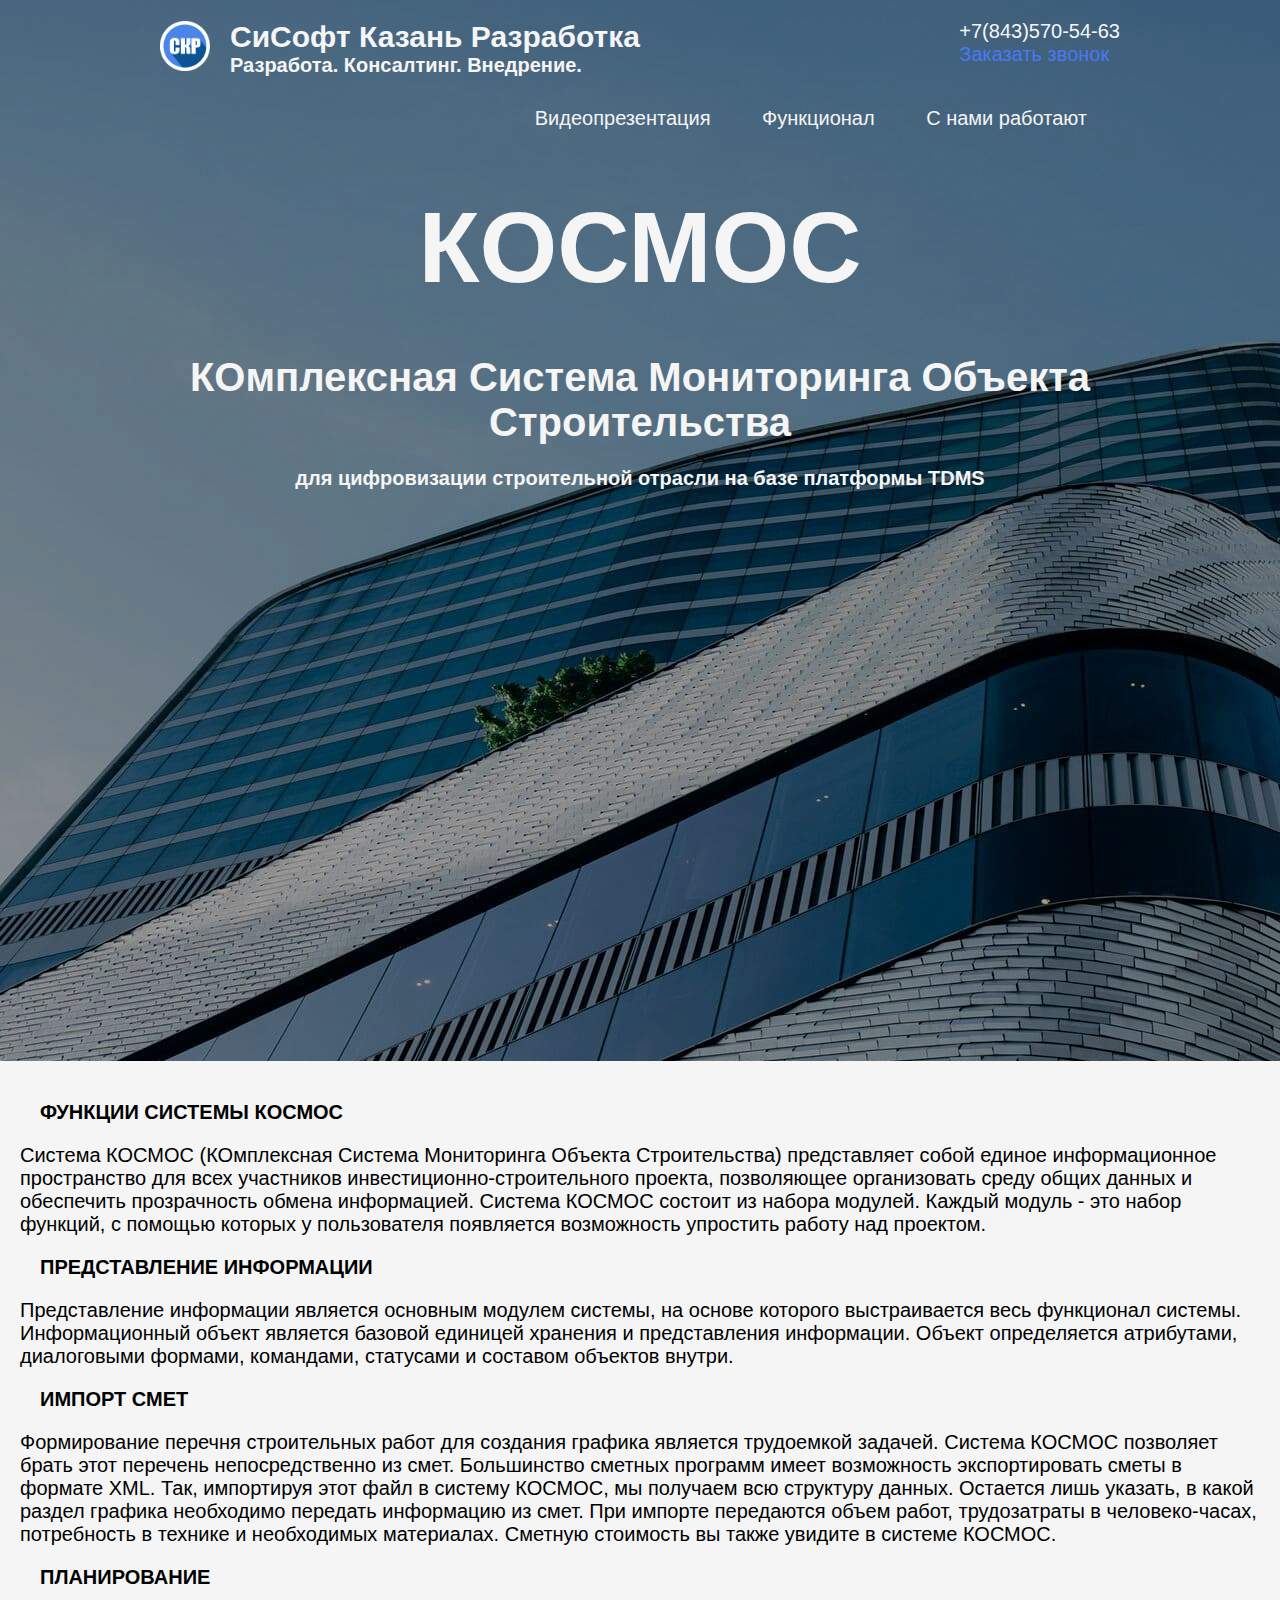
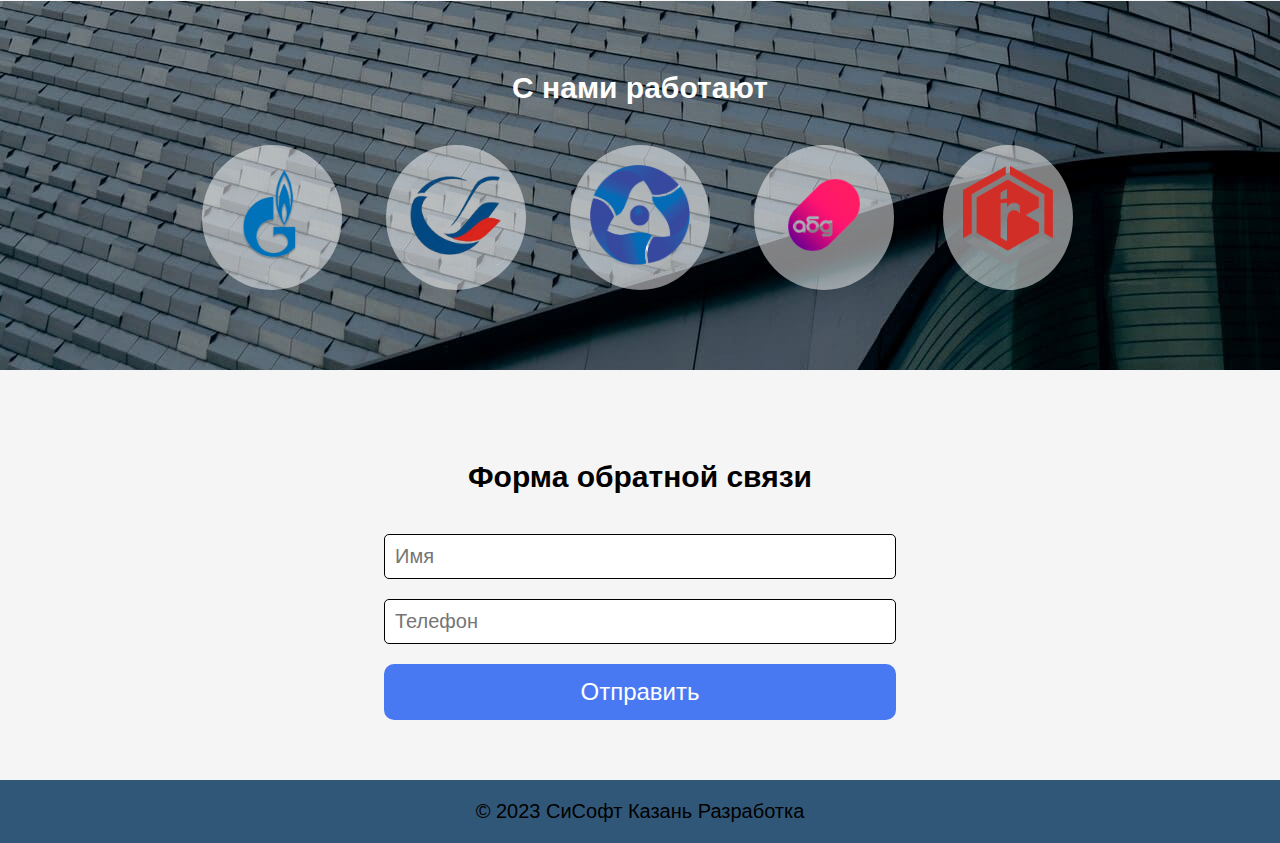
==== kosmos.html @ 2f91ba8f "added new pages" ====
<!DOCTYPE html>
<html lang="en">

<head>
    <meta charset="UTF-8">
    <meta http-equiv="X-UA-Compatible" content="IE=edge">
    <meta name="viewport" content="width=device-width, initial-scale=1.0">
    <meta name="author" content="Sam Razumnyi">
    <title>СиСофт Казань Разработка</title>
    <meta name="description"
        content="Разработа и внедрение систем для строительства и проектирования. Консалтинг в области BIM-технологий">
    <link rel="icon" type="image/x-icon" href="./images/logo.png">

    <link rel="stylesheet" type="text/css" media="screen" href="./styles/style.css" />
    <link rel="stylesheet" type="text/css" media="screen and (max-device-width:680px)" href="./styles/mobile.min.css" />
    <link rel="stylesheet" href="styles/itc-slider.min.css">
</head>

<body>
    <div class="arrow" hidden="true" id="arrow" name="image-wrapper" onclick="scrollUp()">
        <img src="../images/arrow.png" style="display: inline;" width="50px" height="50px">
        <img src="../images/arrow-fill.png" style="display: none;" width="50px" height="50px">
    </div>

    <div id="toast" class="toast hidden">
        <span id="toast-message"></span>
    </div>

    <div id="mobileMenu" class="mobile-menu"></div>
    <div class="header" id="header">
        <div class="container">
            <div class="logo-wrapper">
                <a href="index.html">
                    <img class="logo" src="../images/logo.png" width="50" height="50" alt="logo">
                </a>
                <div class="logo-tagline">
                    <h2>СиСофт Казань Разработка</h3>
                        <h4>Разработа. Консалтинг. Внедрение.</h4>
                </div>
                <button class="header-open-menu-button" onclick="openMenu()">
                    <img src="./images/sidebar.png" alt="sidebar" width="40px" height="40px">
                </button>
            </div>

            <div id="headerContacts" class="header-contacts header-contacts-display">
                <div class="header-link"><a href="tel:88435705463" class="header_phone">+7(843)570-54-63</a></div>
                <div><a href="#form" class="header-link" style="color:#4979f2">Заказать звонок</a></div>
            </div>

            <div id="headerLinks" class="header-links header-links-display">
                <ul class="header-list">
                    <li><a href="#firstview" class="header-link mobile-button">Видеопрезентация</a></li>
                    <li><a href="#advantage" class="header-link mobile-button">Функционал</a></li>
                    <li><a href="#clients" class="header-link mobile-button">С нами работают</a></li>
                </ul>
            </div>
        </div>
    </div>

    <div class="firstview" id="firstview">
        <div class="container">
            <div class="slider__item_content">
                <h1>КОСМОС</h1>
                <h3>КОмплексная Система Мониторинга Объекта Строительства</h3>
                <h4>для цифровизации строительной отрасли на базе платформы TDMS</h4>
            </div>
            <div class="container">
                <iframe width="100%" height="500px" src="https://www.youtube.com/embed/ToUi1EjrC80"
                    title="YouTube video player" frameborder="0"
                    allow="accelerometer; autoplay; clipboard-write; encrypted-media; gyroscope; picture-in-picture; web-share"
                    allowfullscreen></iframe>
            </div>
        </div>
    </div>

    <div class="advantage" id="advantage" style="height: auto;">
        <div class="text_container">
            <h4 class="text_caption_style">ФУНКЦИИ СИСТЕМЫ КОСМОС</h4>
            <p class="text_style">
                Система КОСМОС (КОмплексная Система Мониторинга Объекта Строительства) представляет собой единое
                информационное пространство для всех участников инвестиционно-строительного проекта, позволяющее
                организовать среду общих данных и обеспечить прозрачность обмена информацией.
                Система КОСМОС состоит из набора модулей. Каждый модуль - это набор функций, с помощью которых у
                пользователя появляется возможность упростить работу над проектом.
            </p>

            <h4 class="text_caption_style">ПРЕДСТАВЛЕНИЕ ИНФОРМАЦИИ</h4>
            <p class="text_style">
                Представление информации является основным модулем системы, на основе которого выстраивается весь
                функционал системы.
                Информационный объект является базовой единицей хранения и представления информации. Объект
                определяется атрибутами, диалоговыми формами, командами, статусами и составом объектов внутри.
            </p>

            <h4 class="text_caption_style">ИМПОРТ СМЕТ</h4>
            <p class="text_style">
                Формирование перечня строительных работ для создания графика является трудоемкой задачей. Система
                КОСМОС позволяет брать этот перечень непосредственно из смет. Большинство сметных программ имеет
                возможность экспортировать сметы в формате XML. Так, импортируя этот файл в систему КОСМОС, мы
                получаем всю структуру данных. Остается лишь указать, в какой раздел графика необходимо передать
                информацию из смет.
                При импорте передаются объем работ, трудозатраты в человеко-часах, потребность в технике и
                необходимых материалах. Сметную стоимость вы также увидите в системе КОСМОС.
            </p>

            <h4 class="text_caption_style">ПЛАНИРОВАНИЕ</h4>
            <p class="text_style">
                Для строительных работ в системе КОСМОС с помощью встроенного модуля задаются планируемые сроки. В
                нем также можно поменять даты на диаграмме Ганта или с помощью календаря и назначить зависимости
                между работами. При этом все данные сохраняются в базе КОСМОС.
            </p>

            <h4 class="text_caption_style">ЗАМЕЧАНИЯ</h4>
            <p class="text_style">
                Объект представляет собой единицу выдачи замечания на результаты проектирования. Атрибуты Замечания
                позволяют в полной мере описать всю суть требования. К Замечанию может быть приложен файл для
                визуального отображения выданных замечаний.
                Для отслеживания Замечаний используются специализированные выборки для быстрого поиска и фильтрации
                Замечаний. Выдать Замечание может любой участник проекта. Несколько Замечаний объединяются в Сводку
                замечаний.
            </p>

            <h4 class="text_caption_style">ЗАДАЧИ</h4>
            <p class="text_style">
                С помощью задач осуществляется процесс взаимодействия между участниками разработки
                инвестиционно-строительного проекта. Например, выдача заданий, согласование, задачи для себя. Задачи
                можно связывать друг с другом в рамках одного или разных проектов.
                Исполнители получают соответствующие уведомления о новых задачах. Выполненные задачи автоматически
                попадают в отчет о проделанной работе.
            </p>

            <h4 class="text_caption_style">КОРРЕСПОНДЕНЦИЯ</h4>
            <p class="text_style">
                Вся корреспонденция хранится в Системе в виде объектов "Входящее письмо" и "Исходящее письмо".
                Отличаются они лишь тем, что файлы входящих писем мы просто помещаем в систему, а исходящих создаем
                самостоятельно. Корреспонденция хранится в специальных выборках на рабочем столе. Номер письма
                система самостоятельно присвоит в момент создания объекта.
            </p>
        </div>
    </div>

    <div id="clients" class="clients">
        <div class="container">

            <h2 class="caption clients_caption">С нами работают</h2>

            <div class="clients-items-wrapper">
                <div class="client_item">
                    <img src="../images/gazprom.png" alt="gazprom" width="100px" height="100px">
                </div>
                <div class="client_item">
                    <img src="../images/transneft.png" alt="transneft" width="100px" height="100px">
                </div>
                <div class="client_item">
                    <img src="../images/rosatom.png" alt="rosatom" width="100px" height="100px">
                </div>
                <div class="client_item">
                    <img src="../images/akbars.png" alt="akbars" width="100px" height="100px">
                </div>
                <div class="client_item">
                    <img src="../images/brio.png" alt="brio" width="90px" height="100px">
                </div>
            </div>

            <div class="slider mobile_slider">
                <div class="slider__wrapper">
                    <div class="slider__items slider__items_client">
                        <div class="slider__item slider__item_client">
                            <div class="client_item_mobile">
                                <img src="../images/gazprom.png" alt="gazprom" width="100px" height="100px">
                            </div>
                        </div>

                        <div class="slider__item slider__item_client">
                            <div class="client_item_mobile">
                                <img src="../images/transneft.png" alt="transneft" width="100px" height="100px">
                            </div>
                        </div>

                        <div class="slider__item slider__item_client">
                            <div class="client_item_mobile">
                                <img src="../images/rosatom.png" alt="rosatom" width="100px" height="100px">
                            </div>
                        </div>

                        <div class="slider__item slider__item_client">
                            <div class="client_item_mobile">
                                <img src="../images/akbars.png" alt="akbars" width="100px" height="100px">
                            </div>
                        </div>

                        <div class="slider__item slider__item_client">
                            <div class="client_item_mobile">
                                <img src="../images/brio.png" alt="brio" width="90px" height="100px">
                            </div>
                        </div>
                    </div>
                </div>
            </div>
        </div>
    </div>

    <div class="form" id="form">
        <div class="container">
            <h2 class="caption">Форма обратной связи</h2>
            <form novalidate>
                <input class="form-input" id="form-name" type="text" placeholder="Имя">
                <input class="form-input" id="form-phone" type="text" placeholder="Телефон">
                <button id="sendFormButton" class="form-button">Отправить</button>
            </form>
        </div>
    </div>

    <div class="footer">
        © 2023 СиСофт Казань Разработка
    </div>
</body>
<script src="./scripts/script.min.js"></script>
<script src="./scripts/itc-slider.min.js"></script>

</html>
---- styles/style.css ----
body {
    background: url("../images/background.jpg") no-repeat;
    padding: 0px;
    margin: 0px;
    font-size: 20px;
    font-family: Arial, Helvetica, sans-serif;
    overflow-x: hidden;
}

.arrow {
    position: fixed;
    z-index: 9999;
    bottom: 100px;
    right: 20px;
}

.toast {
    border-radius: 1em;
    min-width: 10vw;
    max-height: 70px;
    background-color: whitesmoke;
    padding: 0.5em;
    position: fixed;
    z-index: 9999;
    bottom: 20px;
    right: 20px;
}

.hidden {
    display: none;
}

.container {
    width: 1000px;
    box-sizing: border-box;
}

@media screen and (max-width: 1000px) {
    .container {
        width: 850px;
    }

    .header {
        padding-left: 0em;
        padding-right: 0em;
    }

    .logo-wrapper {
        margin: 0em;
    }
}

@media screen and (max-width: 800px) {
    .container {
        width: 100%;
    }

    .logo-tagline {
        display: none;
    }

    .advantage-items-wrapper {
        padding-left: 0em;
        padding-right: 0em;
        display: grid;
        grid-template-columns: repeat(2, 1fr) !important;
    }
    
    .advantage-item {
        text-align: center;
        min-height: 25vh;
        max-height: 40vh;
        margin: 1em;
        padding: 1em;
    }

    .clients-items-wrapper {
        justify-items: center;
        margin: 0em;
        padding: 0em;
        display: grid;
        grid-template-columns: repeat(3, 1fr) !important;
    }

    .form {
        padding-left: 20% !important;
        padding-right: 20% !important;
    }
}

.mobile-menu {
    display: none;
}

.header {
    min-height: 5em;
    max-height: 10em;
    padding-left: 5%;
    padding-right: 5%;
    box-sizing: border-box;
    display: flex;
    justify-content: center;
}

.header_bg {
    background-color: #315778;
}

.logo-wrapper {
    margin: 1em;
    padding: 0px;
    float: left;
    display: flex;
    align-items: center;
}

.header-open-menu-button {
  display: none;  
}

.logo-tagline {
    color: whitesmoke;
}

.logo-tagline h2, h4 {
    margin: 0px;
}

.logo {
    margin-right: 1em;
}

.header-contacts {
    position: relative;
    display: inline-block;
    float: right;
    margin-top: 1em;
    margin-right: 1em;
}

.header_phone {
    text-decoration: none;
    color: whitesmoke;
}

.header-contacts-display {
    display: inline-block;
}

.header-links {
    margin-top: 1em;
    width: 100%;
    justify-content: end;
}

.header-links-display {
    display: flex;
}

ul.header-list {
    margin: 0;
    padding: 0.5em;
}

ul.header-list li {
    display: inline;
    margin-right: 2em;
    padding: 3px;
}

.header-link {
    color: whitesmoke;
    text-decoration: none;
    font-size: 1em;
}

.firstview {
    margin: 0em;
    padding: 0em;
    padding-bottom: 2em;
    display: flex;
    align-items: center;
    justify-content: center;
    box-sizing: border-box;
}

.slider {
    max-width: 100%;
    box-sizing: border-box;
}

.slider__wrapper {
    display: flex;
    box-sizing: border-box;
}

.mobile_slider {
    display: none;
}

.text_container {
    background-color: whitesmoke;
    padding: 1em;
    height: 500px;
    overflow-y: scroll;
}

.text_caption_style {
    font-family: Arial, Helvetica, sans-serif;
    margin: 1em;
    padding: 0px;
}

.text_style {
    font-family: Arial, Helvetica, sans-serif;
    margin: 0em;
    padding: 0px;
}


.slider__item_content {
    font-family: Arial, Helvetica, sans-serif;
    text-align: center;
    color: whitesmoke;
    margin: 0em;
    padding: 0px;
    box-sizing: border-box;
}

.slider__item_content h1 {
    margin: 0em;
    margin-top: 0.2em;
    padding: 0.3em;
    font-size: 5em;
    box-sizing: border-box;
    max-width: 100%;
}

.slider__item_content h3 {
    margin: 0em;
    margin-top: 0.2em;
    padding: 0.3em;
    font-size: 2em;
    box-sizing: border-box;
    max-width: 100%;
}

.slider__item_content h4 {
    margin-bottom: 1em;
    margin-top: 0.2em;
    padding: 0.3em;
    font-size: 1em;
    box-sizing: border-box;
    max-width: 100%;
}

button {
    padding: 0.5em;
    border-radius: 4px;
    font-size: 1.2em;
    background-color: #4979f2;
    color: white;
    border: 2px solid#4979f2;
    cursor: pointer;
}

a.firstview-button {
    display: inline-block;
    padding: 0.5em;
    border-radius: 10px;
    font-size: 1.2em;
    background-color: #4979f2;
    color: white;
    border: 2px solid#4979f2;
    cursor: pointer;
    text-decoration: none;
}

.firstview-button:hover {
    background: rgba(0, 0, 0, 0);
    border: 2px solid white;
    min-width: 10em;
}

.advantage {
    height: 100vh;
    background-color: whitesmoke;
    box-sizing: border-box;
    display: flex;
    justify-content: center;
}

.caption {
    text-align: center;
    margin: 0em;
    padding: 0em;
    padding-top: 1em;
}

.advantage-items-wrapper {
    justify-items: center;
    margin: 0em;
    padding-left: 2em;
    padding-right: 2em;
    display: grid;
    grid-template-columns: repeat(3, 1fr);
}

.advantage-item {
    text-align: center;
    min-height: 25vh;
    max-height: 40vh;
    margin: 1em;
    padding: 1em;
}

.clients {
    margin: 0em;
    padding-top: 2em;
    padding-bottom: 2em;
    box-sizing: border-box;
    display: flex;
    justify-content: center;
}

.clients_caption {
    color: white;
}

.clients-items-wrapper {
    justify-items: center;
    margin: 0em;
    padding: 2em;
    display: grid;
    grid-template-columns: repeat(5, 1fr);
}

.client_item {
    background-color: rgba(255, 255, 255, 0.5);
    border-radius: 50%;
    margin: 0em;
    padding: 1em;
}

.form {
    display: flex;
    justify-content: center;
    height: auto;
    padding: 3em;
    padding-left: 30%;
    padding-right: 30%;
    background-color: whitesmoke;
}

.form form {
    margin-top: 2em;
}

.form-input {
    display: block;
    width: 100%;
    margin-bottom: 1em;
    padding: 0.5em;
    font-size: 1em;
    min-height: 2em;
    border-radius: 5px;
    border: 1px solid black;
    box-sizing: border-box;
}

.form-button {
    padding: 0.5em;
    border-radius: 10px;
    font-size: 1.2em;
    background-color: #4979f2;
    color: white;
    width: 100%;
}

button.form-button:hover {
    background: rgba(0, 0, 0, 0);
    color: black;
    border-radius: 5px;
}

.footer {
    text-align: center;
    background-color: #315778;
    padding: 1em;
}
---- styles/mobile.min.css ----
body{font-size:30px}.overflow_hidden{overflow-y:hidden}.container{width:100%}@media screen and (max-width:370px){.caption{font-size:30px}.firstview-button{padding:.2em!important;padding-top:.6em!important;padding-bottom:.6em!important;font-size:1em!important}.advantage-item{margin:0;padding:.5em}.advantage-item p{font-size:24px}}.header{width:100%;min-height:calc(.5em + 55px);padding-left:0;padding-right:0;padding-bottom:.3em;position:fixed;z-index:2}.mobile-menu-active{display:block;position:fixed;width:100%;height:100%;z-index:1;background-color:rgba(49,87,120,1)}.logo-wrapper{width:100%;position:relative;margin:0}.header-open-menu-button{border:0;display:block;position:absolute;background-color:rgba(0,0,0,0);width:50px;height:50px;right:0;padding:0;margin-top:.5em;margin-right:.5em;z-index:3}.logo{margin-top:.5em;margin-left:.5em;z-index:3}.logo-tagline{display:none}.header-contacts{position:fixed;display:block;top:calc(2em + 60px);right:1em;margin-top:0;margin-right:0;z-index:3}.header-contacts-display,.header-links-display{display:none}.header-links{position:fixed;bottom:1em;margin:auto;padding:0;width:100%;justify-content:none;z-index:3}ul.header-list{margin:0;padding:0;width:100%}ul.header-list li{display:block;margin-right:0;padding:0}.header-link{font-size:1em;z-index:4}.mobile-button{display:block;padding:1em;margin-bottom:1em;width:100%}.firstview{margin:0;padding:0;display:flex;align-items:center;justify-content:center;height:calc(100vh - .5em - 55px);max-width:100%}.slider__item_content{text-align:center;color:#f5f5f5;margin:0;padding:0;max-width:auto}.slider__item_content h1{margin:0;margin-top:.5em;padding:.3em;font-size:1.7em;box-sizing:border-box}.slider__item_content h3{margin:0;margin-top:.5em;padding:.3em;font-size:1em;box-sizing:border-box}.slider__item_content h4{margin-bottom:1em;margin-top:.5em;padding:.3em;font-size:.8em;font-style:italic;box-sizing:border-box}.advantage-items-wrapper{padding-left:0;padding-right:0;grid-template-columns:1fr!important}.clients{display:flex;justify-content:center;padding-top:1em;padding-bottom:1em}.clients_caption{margin-top:.5em;margin-bottom:1em;padding:0}.clients-items-wrapper{display:none}.mobile_slider{display:block}.slider__items_client{width:100%;box-sizing:border-box}.slider__item_client{padding-left:0!important;padding-right:0!important;display:flex;justify-content:center;box-sizing:border-box}.client_item_mobile{background-color:rgba(255,255,255,.5);border-radius:50%;margin:0;padding:1em}.form{padding:.3em;padding-left:1em!important;padding-right:1em!important}.footer{padding:.3em;font-size:24px}
---- styles/itc-slider.min.css ----
*/.slider{position:relative}.slider__container{overflow:hidden}.slider__wrapper{overflow:hidden}.slider__items{display:flex;transition:transform .5s ease;will-change:transform}.slider_disable-transition{transition:none}.slider__item{flex:0 0 100%;max-width:100%;user-select:none;will-change:transform}.slider__control{position:absolute;top:50%;display:flex;justify-content:center;align-items:center;width:40px;height:50px;color:#fff;text-align:center;background:rgb(0 0 0 / 20%);border:none;transform:translateY(-50%);cursor:pointer}.slider__control_hide{display:none}.slider__control[data-slide=prev]{left:0}.slider__control[data-slide=next]{right:0}.slider__control:focus,.slider__control:hover{color:#fff;text-decoration:none;background:rgb(0 0 0 / 30%);outline:0}.slider__control::before{content:"";display:inline-block;width:20px;height:20px;background:transparent no-repeat center center;background-size:100% 100%}.slider__control[data-slide=prev]::before{background-image:url("data:image/svg+xml;charset=utf8,%3Csvg xmlns='http://www.w3.org/2000/svg' fill='%23fff' viewBox='0 0 8 8'%3E%3Cpath d='M5.25 0l-4 4 4 4 1.5-1.5-2.5-2.5 2.5-2.5-1.5-1.5z'/%3E%3C/svg%3E")}.slider__control[data-slide=next]::before{background-image:url("data:image/svg+xml;charset=utf8,%3Csvg xmlns='http://www.w3.org/2000/svg' fill='%23fff' viewBox='0 0 8 8'%3E%3Cpath d='M2.75 0l-1.5 1.5 2.5 2.5-2.5 2.5 1.5 1.5 4-4-4-4z'/%3E%3C/svg%3E")}.slider__indicators{position:absolute;right:0;bottom:0;left:0;z-index:15;display:flex;justify-content:center;margin:0 15%;padding-left:0;list-style:none}.slider__indicators li{flex:0 1 auto;box-sizing:content-box;width:30px;height:5px;margin-right:3px;margin-left:3px;text-indent:-999px;background-color:rgb(255 255 255 / 50%);background-clip:padding-box;border-top:15px solid transparent;border-bottom:15px solid transparent;cursor:pointer}.slider__indicators li.active{background-color:rgb(255 255 255 / 90%)}
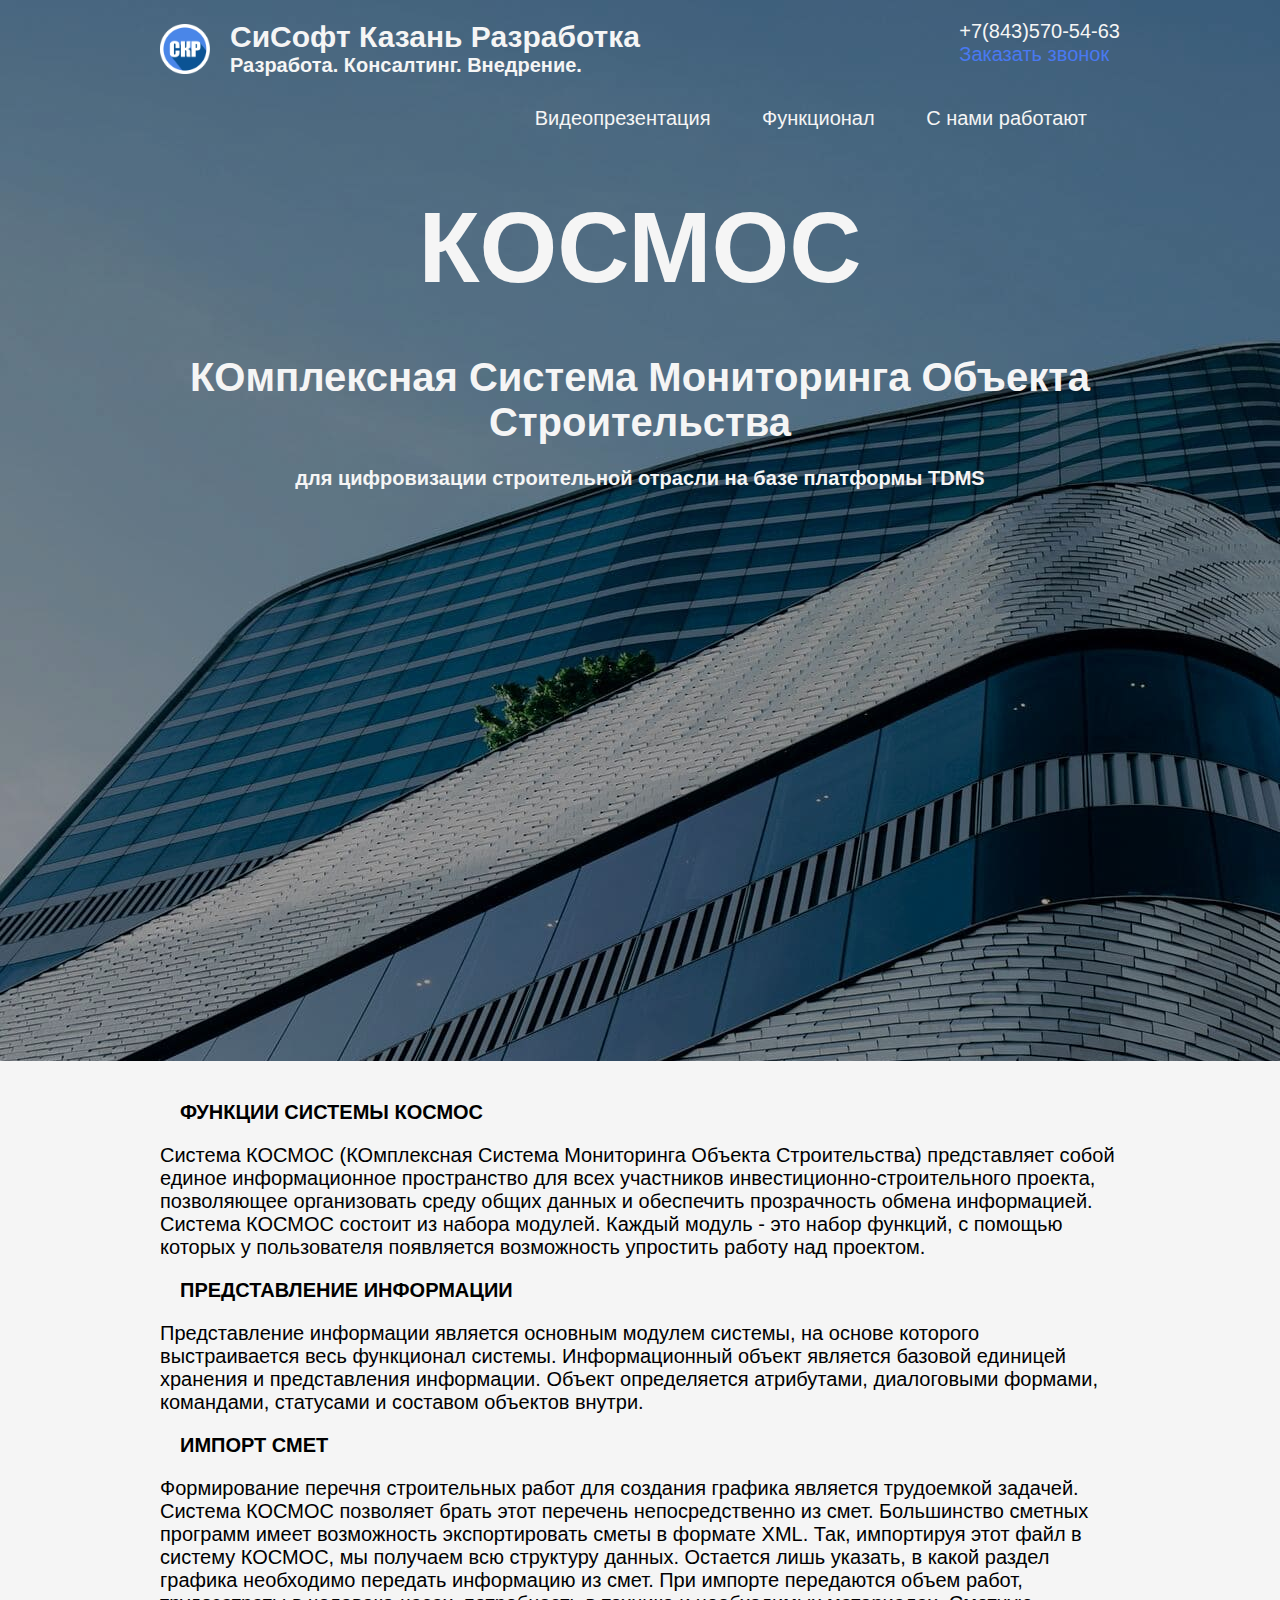
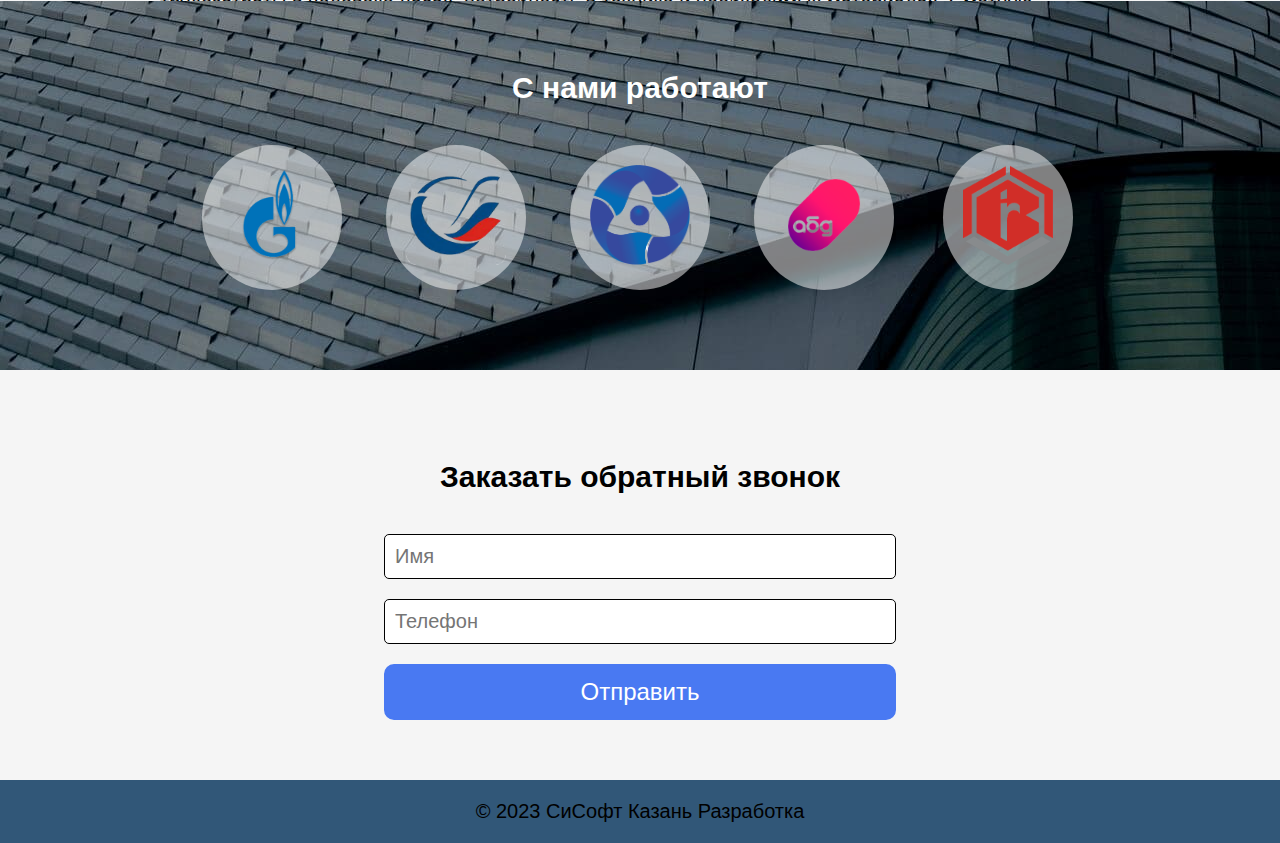
==== commit 9c5051fb: "new updates" ====
--- a/kosmos.html
+++ b/kosmos.html
@@ -18,7 +18,7 @@
 
 <body>
     <div class="arrow" hidden="true" id="arrow" name="image-wrapper" onclick="scrollUp()">
-        <img src="../images/arrow.png" style="display: inline;" width="50px" height="50px">
+        <img src="../images/arrow-min.svg" style="display: inline;" width="50px" height="50px">
         <img src="../images/arrow-fill.png" style="display: none;" width="50px" height="50px">
     </div>
 
@@ -29,18 +29,20 @@
     <div id="mobileMenu" class="mobile-menu"></div>
     <div class="header" id="header">
         <div class="container">
-            <div class="logo-wrapper">
-                <a href="index.html">
+            <a href="index.html">
+                <div class="logo-wrapper">
+
                     <img class="logo" src="../images/logo.png" width="50" height="50" alt="logo">
-                </a>
-                <div class="logo-tagline">
-                    <h2>СиСофт Казань Разработка</h3>
-                        <h4>Разработа. Консалтинг. Внедрение.</h4>
-                </div>
-                <button class="header-open-menu-button" onclick="openMenu()">
-                    <img src="./images/sidebar.png" alt="sidebar" width="40px" height="40px">
-                </button>
-            </div>
+
+                    <div class="logo-tagline">
+                        <h2>СиСофт Казань Разработка</h3>
+                            <h4>Разработа. Консалтинг. Внедрение.</h4>
+                    </div>
+                    <button class="header-open-menu-button" onclick="openMenu()">
+                        <img src="./images/sidebar.png" alt="sidebar" width="40px" height="40px">
+                    </button>
+                </div>
+            </a>
 
             <div id="headerContacts" class="header-contacts header-contacts-display">
                 <div class="header-link"><a href="tel:88435705463" class="header_phone">+7(843)570-54-63</a></div>
@@ -74,68 +76,101 @@
     </div>
 
     <div class="advantage" id="advantage" style="height: auto;">
-        <div class="text_container">
-            <h4 class="text_caption_style">ФУНКЦИИ СИСТЕМЫ КОСМОС</h4>
-            <p class="text_style">
-                Система КОСМОС (КОмплексная Система Мониторинга Объекта Строительства) представляет собой единое
-                информационное пространство для всех участников инвестиционно-строительного проекта, позволяющее
-                организовать среду общих данных и обеспечить прозрачность обмена информацией.
-                Система КОСМОС состоит из набора модулей. Каждый модуль - это набор функций, с помощью которых у
-                пользователя появляется возможность упростить работу над проектом.
-            </p>
-
-            <h4 class="text_caption_style">ПРЕДСТАВЛЕНИЕ ИНФОРМАЦИИ</h4>
-            <p class="text_style">
-                Представление информации является основным модулем системы, на основе которого выстраивается весь
-                функционал системы.
-                Информационный объект является базовой единицей хранения и представления информации. Объект
-                определяется атрибутами, диалоговыми формами, командами, статусами и составом объектов внутри.
-            </p>
-
-            <h4 class="text_caption_style">ИМПОРТ СМЕТ</h4>
-            <p class="text_style">
-                Формирование перечня строительных работ для создания графика является трудоемкой задачей. Система
-                КОСМОС позволяет брать этот перечень непосредственно из смет. Большинство сметных программ имеет
-                возможность экспортировать сметы в формате XML. Так, импортируя этот файл в систему КОСМОС, мы
-                получаем всю структуру данных. Остается лишь указать, в какой раздел графика необходимо передать
-                информацию из смет.
-                При импорте передаются объем работ, трудозатраты в человеко-часах, потребность в технике и
-                необходимых материалах. Сметную стоимость вы также увидите в системе КОСМОС.
-            </p>
-
-            <h4 class="text_caption_style">ПЛАНИРОВАНИЕ</h4>
-            <p class="text_style">
-                Для строительных работ в системе КОСМОС с помощью встроенного модуля задаются планируемые сроки. В
-                нем также можно поменять даты на диаграмме Ганта или с помощью календаря и назначить зависимости
-                между работами. При этом все данные сохраняются в базе КОСМОС.
-            </p>
-
-            <h4 class="text_caption_style">ЗАМЕЧАНИЯ</h4>
-            <p class="text_style">
-                Объект представляет собой единицу выдачи замечания на результаты проектирования. Атрибуты Замечания
-                позволяют в полной мере описать всю суть требования. К Замечанию может быть приложен файл для
-                визуального отображения выданных замечаний.
-                Для отслеживания Замечаний используются специализированные выборки для быстрого поиска и фильтрации
-                Замечаний. Выдать Замечание может любой участник проекта. Несколько Замечаний объединяются в Сводку
-                замечаний.
-            </p>
-
-            <h4 class="text_caption_style">ЗАДАЧИ</h4>
-            <p class="text_style">
-                С помощью задач осуществляется процесс взаимодействия между участниками разработки
-                инвестиционно-строительного проекта. Например, выдача заданий, согласование, задачи для себя. Задачи
-                можно связывать друг с другом в рамках одного или разных проектов.
-                Исполнители получают соответствующие уведомления о новых задачах. Выполненные задачи автоматически
-                попадают в отчет о проделанной работе.
-            </p>
-
-            <h4 class="text_caption_style">КОРРЕСПОНДЕНЦИЯ</h4>
-            <p class="text_style">
-                Вся корреспонденция хранится в Системе в виде объектов "Входящее письмо" и "Исходящее письмо".
-                Отличаются они лишь тем, что файлы входящих писем мы просто помещаем в систему, а исходящих создаем
-                самостоятельно. Корреспонденция хранится в специальных выборках на рабочем столе. Номер письма
-                система самостоятельно присвоит в момент создания объекта.
-            </p>
+        <div class="container">
+            <div class="text_container">
+                <h4 class="text_caption_style">ФУНКЦИИ СИСТЕМЫ КОСМОС</h4>
+                <p class="text_style">
+                    Система КОСМОС (КОмплексная Система Мониторинга Объекта Строительства) представляет собой единое
+                    информационное пространство для всех участников инвестиционно-строительного проекта, позволяющее
+                    организовать среду общих данных и обеспечить прозрачность обмена информацией.
+                    Система КОСМОС состоит из набора модулей. Каждый модуль - это набор функций, с помощью которых у
+                    пользователя появляется возможность упростить работу над проектом.
+                </p>
+
+                <h4 class="text_caption_style">ПРЕДСТАВЛЕНИЕ ИНФОРМАЦИИ</h4>
+                <p class="text_style">
+                    Представление информации является основным модулем системы, на основе которого выстраивается весь
+                    функционал системы.
+                    Информационный объект является базовой единицей хранения и представления информации. Объект
+                    определяется атрибутами, диалоговыми формами, командами, статусами и составом объектов внутри.
+                </p>
+
+                <h4 class="text_caption_style">ИМПОРТ СМЕТ</h4>
+                <p class="text_style">
+                    Формирование перечня строительных работ для создания графика является трудоемкой задачей. Система
+                    КОСМОС позволяет брать этот перечень непосредственно из смет. Большинство сметных программ имеет
+                    возможность экспортировать сметы в формате XML. Так, импортируя этот файл в систему КОСМОС, мы
+                    получаем всю структуру данных. Остается лишь указать, в какой раздел графика необходимо передать
+                    информацию из смет.
+                    При импорте передаются объем работ, трудозатраты в человеко-часах, потребность в технике и
+                    необходимых материалах. Сметную стоимость вы также увидите в системе КОСМОС.
+                </p>
+
+                <h4 class="text_caption_style">ПЛАНИРОВАНИЕ</h4>
+                <p class="text_style">
+                    Для строительных работ в системе КОСМОС с помощью встроенного модуля задаются планируемые сроки. В
+                    нем также можно поменять даты на диаграмме Ганта или с помощью календаря и назначить зависимости
+                    между работами. При этом все данные сохраняются в базе КОСМОС.
+                </p>
+
+                <h4 class="text_caption_style">ЗАМЕЧАНИЯ</h4>
+                <p class="text_style">
+                    Объект представляет собой единицу выдачи замечания на результаты проектирования. Атрибуты Замечания
+                    позволяют в полной мере описать всю суть требования. К Замечанию может быть приложен файл для
+                    визуального отображения выданных замечаний.
+                    Для отслеживания Замечаний используются специализированные выборки для быстрого поиска и фильтрации
+                    Замечаний. Выдать Замечание может любой участник проекта. Несколько Замечаний объединяются в Сводку
+                    замечаний.
+                </p>
+
+                <h4 class="text_caption_style">ЗАДАЧИ</h4>
+                <p class="text_style">
+                    С помощью задач осуществляется процесс взаимодействия между участниками разработки
+                    инвестиционно-строительного проекта. Например, выдача заданий, согласование, задачи для себя. Задачи
+                    можно связывать друг с другом в рамках одного или разных проектов.
+                    Исполнители получают соответствующие уведомления о новых задачах. Выполненные задачи автоматически
+                    попадают в отчет о проделанной работе.
+                </p>
+
+                <h4 class="text_caption_style">КОРРЕСПОНДЕНЦИЯ</h4>
+                <p class="text_style">
+                    Вся корреспонденция хранится в Системе в виде объектов "Входящее письмо" и "Исходящее письмо".
+                    Отличаются они лишь тем, что файлы входящих писем мы просто помещаем в систему, а исходящих создаем
+                    самостоятельно. Корреспонденция хранится в специальных выборках на рабочем столе. Номер письма
+                    система самостоятельно присвоит в момент создания объекта.
+                </p>
+
+                <h3>Стоимость лицензий TDMS</h3>
+                <table class="table_price">
+                    <thead>
+                        <tr>
+                            <th>Наименование</th>
+                            <th>Пояснение</th>
+                            <th>Цена ед. лицензии, руб. без НДС</th>
+                        </tr>
+                    </thead>
+                    <tbody>
+                        <tr>
+                            <td>TDMS Developer 6.0</td>
+                            <td>Модуль разработчика. Приобретается 1 (одна) лицензия на весь проект</td>
+                            <td>122 100,00</td>
+                        </tr>
+                        <tr>
+                            <td>TDMS Client 6.0</td>
+                            <td>Приложение для пользователя Системы. Приобретается по количеству специалистов</td>
+                            <td>49 300,00</td>
+                        </tr>
+                        <tr>
+                            <td>pplication/Web Server</td>
+                            <td>Сервер приложений и неограниченное подключение стандартных веб-клиентов к серверу.
+                                Приобретается 1 (одна) лицензия на весь проект</td>
+                            <td>706 000,00</td>
+                        </tr>
+                    </tbody>
+                </table>
+
+                <h4 style="font-style: italic;">Стоимость базовой конфигурации системы КОСМОС от 3 500 000,00 руб. без НДС</h3>
+            </div>
         </div>
     </div>
 
@@ -202,10 +237,10 @@
 
     <div class="form" id="form">
         <div class="container">
-            <h2 class="caption">Форма обратной связи</h2>
+            <h2 class="caption">Заказать обратный звонок</h2>
             <form novalidate>
-                <input class="form-input" id="form-name" type="text" placeholder="Имя">
-                <input class="form-input" id="form-phone" type="text" placeholder="Телефон">
+                <input id="form_name" class="form-input" type="text" placeholder="Имя">
+                <input id="form_phone" class="form-input" type="text" placeholder="Телефон">
                 <button id="sendFormButton" class="form-button">Отправить</button>
             </form>
         </div>
@@ -215,7 +250,8 @@
         © 2023 СиСофт Казань Разработка
     </div>
 </body>
-<script src="./scripts/script.min.js"></script>
+<script src="./scripts/script.js"></script>
+<!-- <script src="./scripts/script.min.js"></script> -->
 <script src="./scripts/itc-slider.min.js"></script>
 
 </html>--- a/styles/style.css
+++ b/styles/style.css
@@ -174,6 +174,11 @@
     font-size: 1em;
 }
 
+
+.header-link:hover {
+    opacity: 0.8;
+}
+
 .firstview {
     margin: 0em;
     padding: 0em;
@@ -217,6 +222,20 @@
     padding: 0px;
 }
 
+.table_price {
+    margin:1em;
+    border:1px solid black;
+    border-collapse: collapse;
+}
+
+.table_price th, td {
+    padding:0.5em;
+    border:1px solid black;
+}
+
+.table_price td:last-child {
+    text-align: center;
+}
 
 .slider__item_content {
     font-family: Arial, Helvetica, sans-serif;
@@ -364,8 +383,12 @@
     font-size: 1em;
     min-height: 2em;
     border-radius: 5px;
-    border: 1px solid black;
-    box-sizing: border-box;
+    border: 1.5px solid black;
+    box-sizing: border-box;
+}
+
+.form-input:hover {
+    border: 1.5px solid #4979f2;
 }
 
 .form-button {
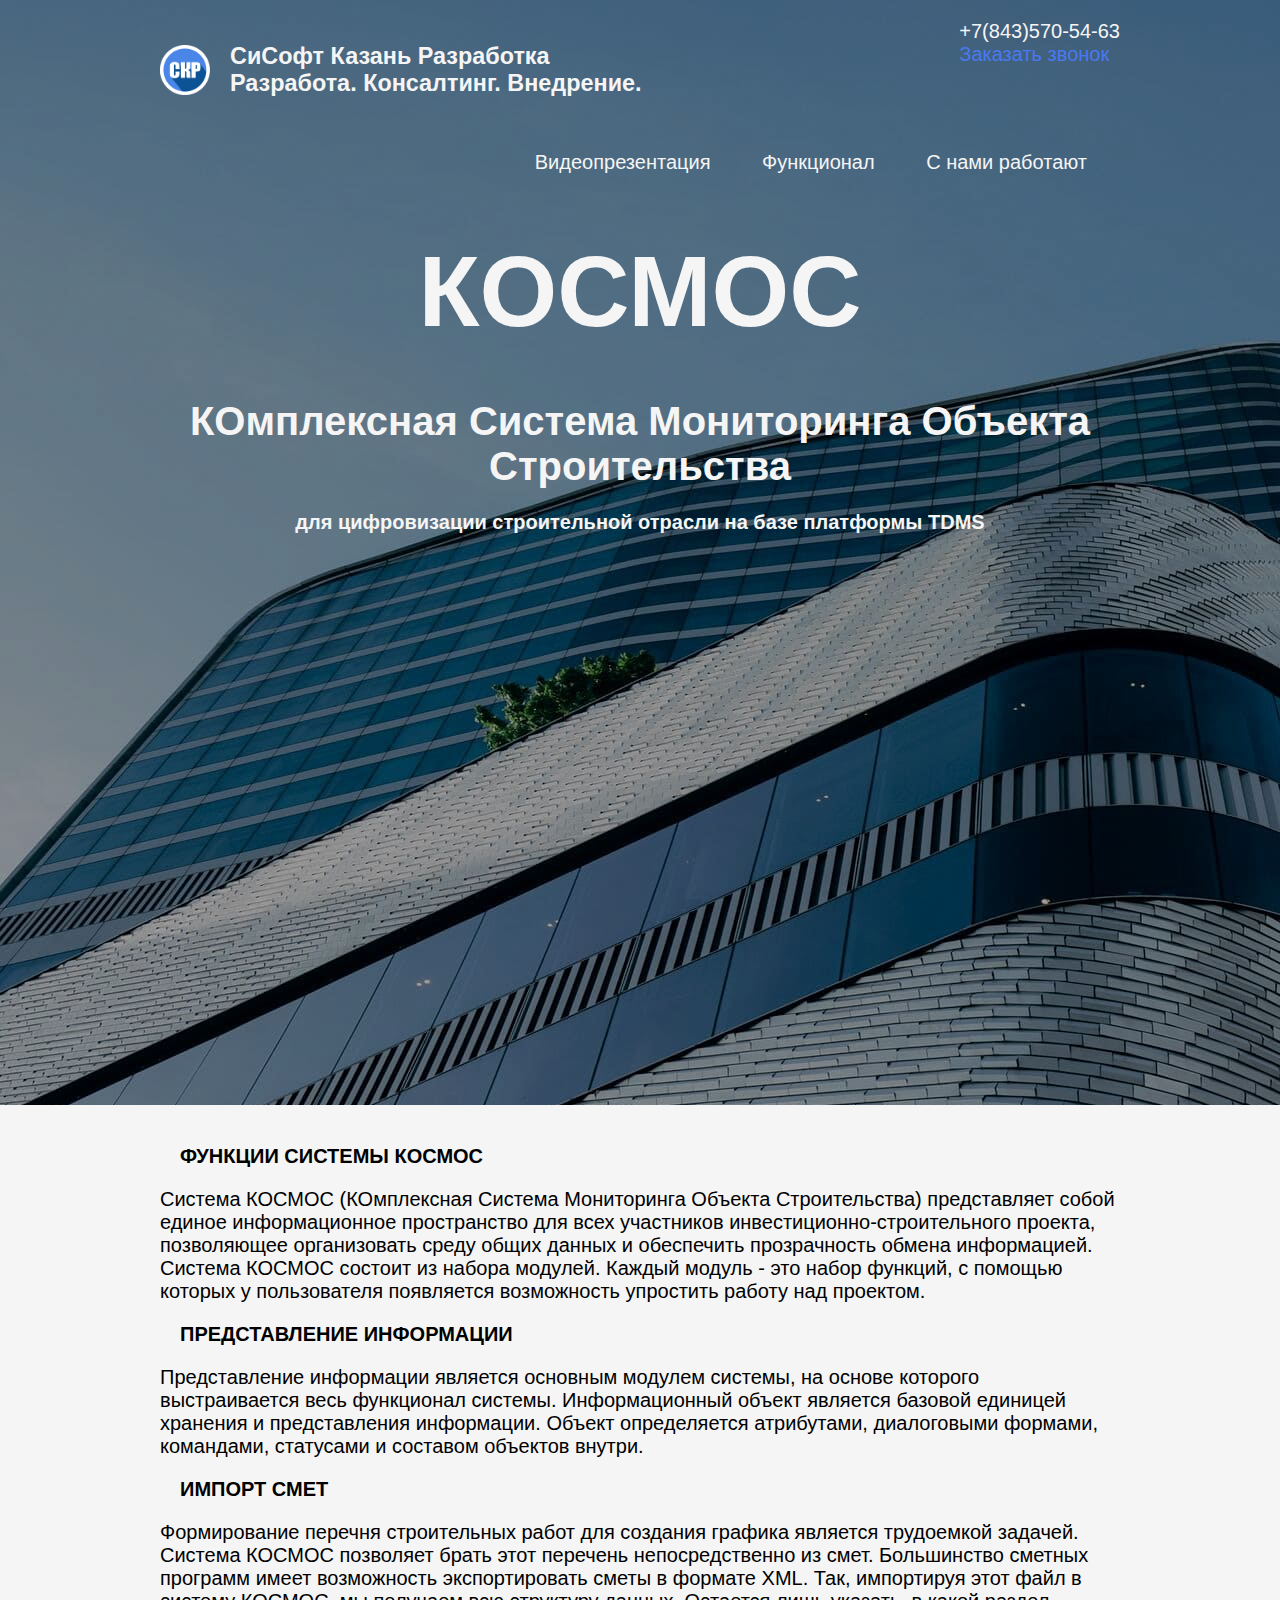
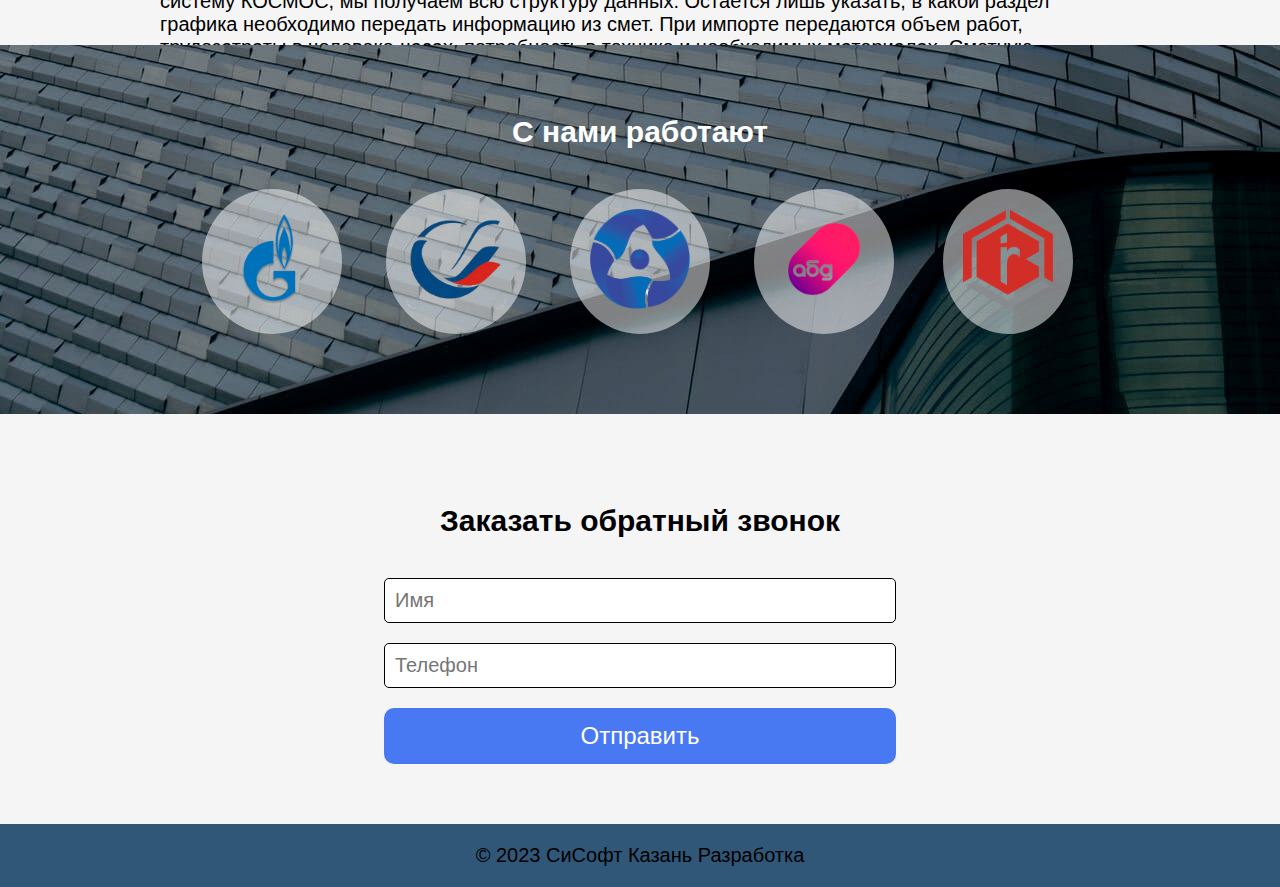
==== commit 71711f35: "эта версия на сайте" ====
--- a/kosmos.html
+++ b/kosmos.html
@@ -35,8 +35,11 @@
                     <img class="logo" src="../images/logo.png" width="50" height="50" alt="logo">
 
                     <div class="logo-tagline">
-                        <h2>СиСофт Казань Разработка</h3>
-                            <h4>Разработа. Консалтинг. Внедрение.</h4>
+                        <h3>
+                            СиСофт Казань Разработка
+                            <br>
+                            Разработа. Консалтинг. Внедрение.
+                        </h3>
                     </div>
                     <button class="header-open-menu-button" onclick="openMenu()">
                         <img src="./images/sidebar.png" alt="sidebar" width="40px" height="40px">
@@ -169,7 +172,8 @@
                     </tbody>
                 </table>
 
-                <h4 style="font-style: italic;">Стоимость базовой конфигурации системы КОСМОС от 3 500 000,00 руб. без НДС</h3>
+                <h4 style="font-style: italic;">Стоимость базовой конфигурации системы КОСМОС от 3 500 000,00 руб. без
+                    НДС</h4>
             </div>
         </div>
     </div>
@@ -251,7 +255,6 @@
     </div>
 </body>
 <script src="./scripts/script.js"></script>
-<!-- <script src="./scripts/script.min.js"></script> -->
 <script src="./scripts/itc-slider.min.js"></script>
 
 </html>--- a/styles/style.css
+++ b/styles/style.css
@@ -210,6 +210,10 @@
     overflow-y: scroll;
 }
 
+.text_container p {
+    margin-bottom: 0.5em;
+}
+
 .text_caption_style {
     font-family: Arial, Helvetica, sans-serif;
     margin: 1em;
@@ -235,6 +239,7 @@
 
 .table_price td:last-child {
     text-align: center;
+    min-width: 100px;
 }
 
 .slider__item_content {
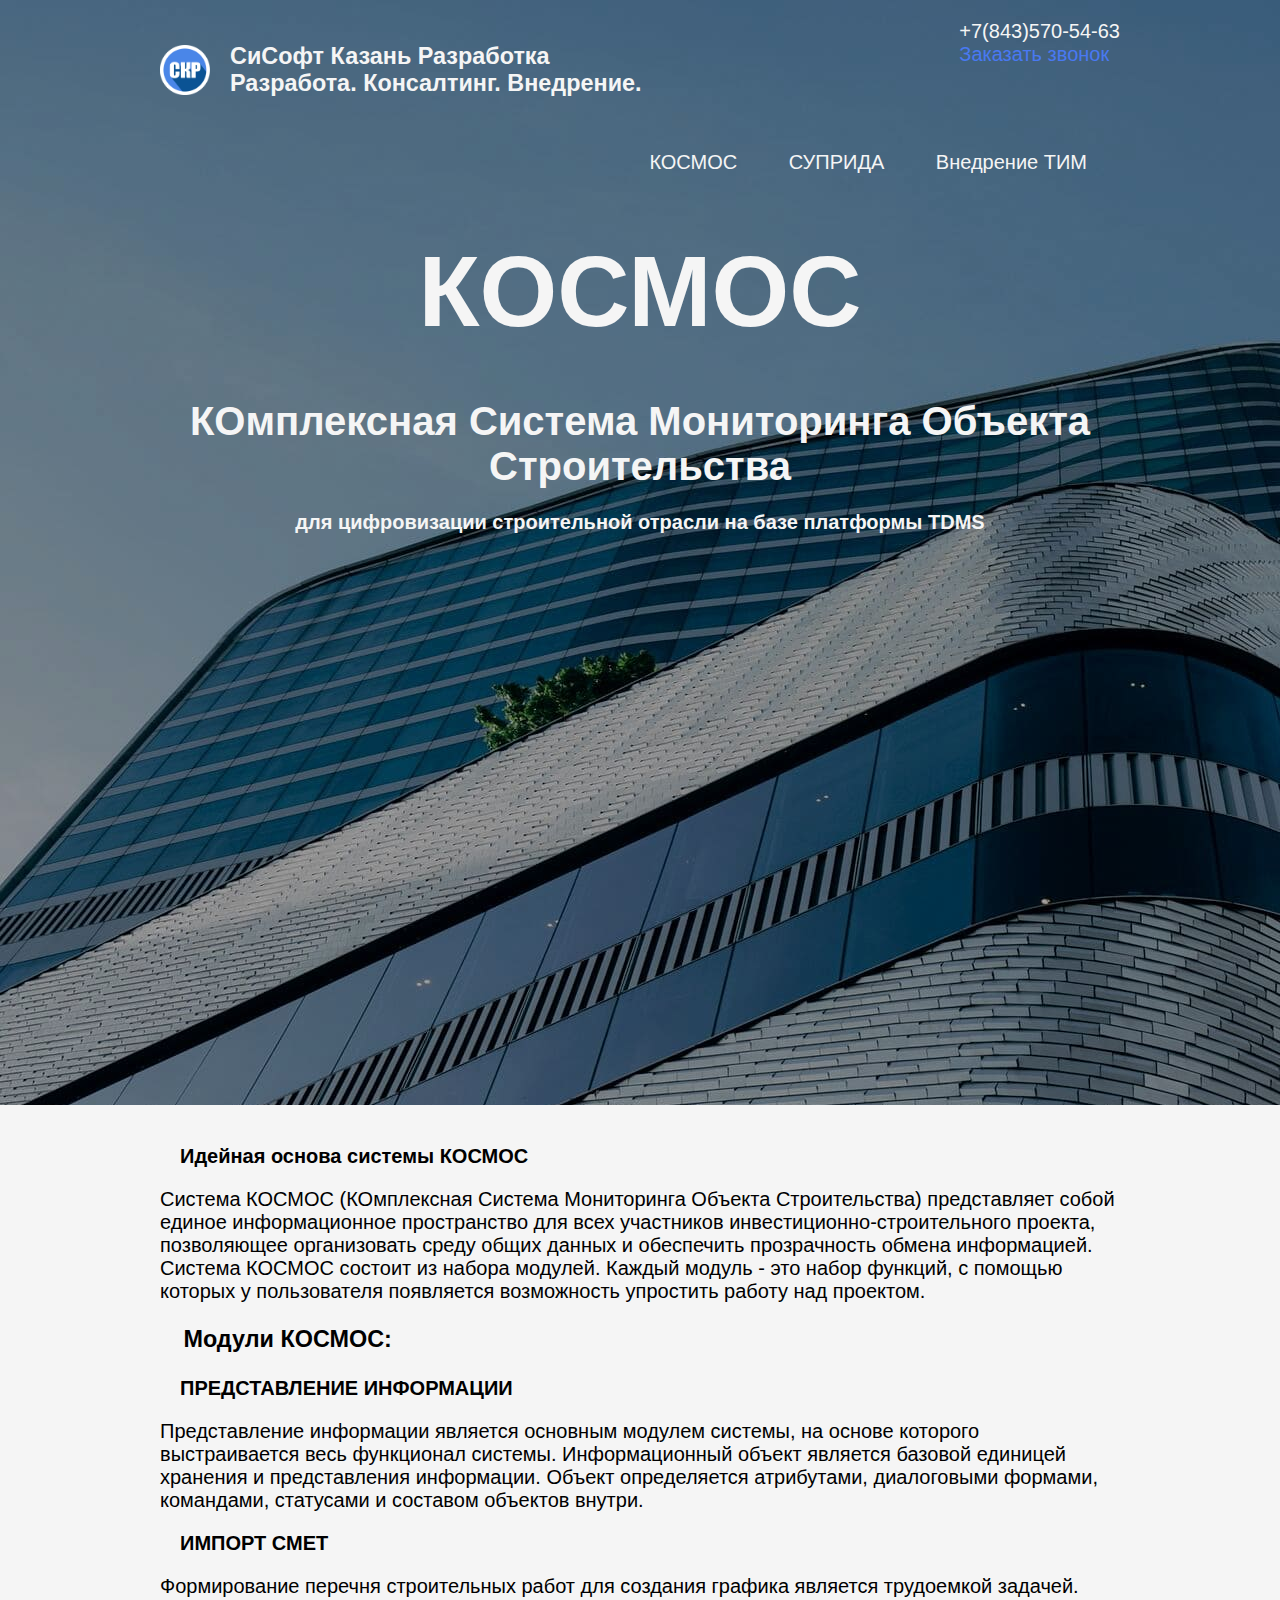
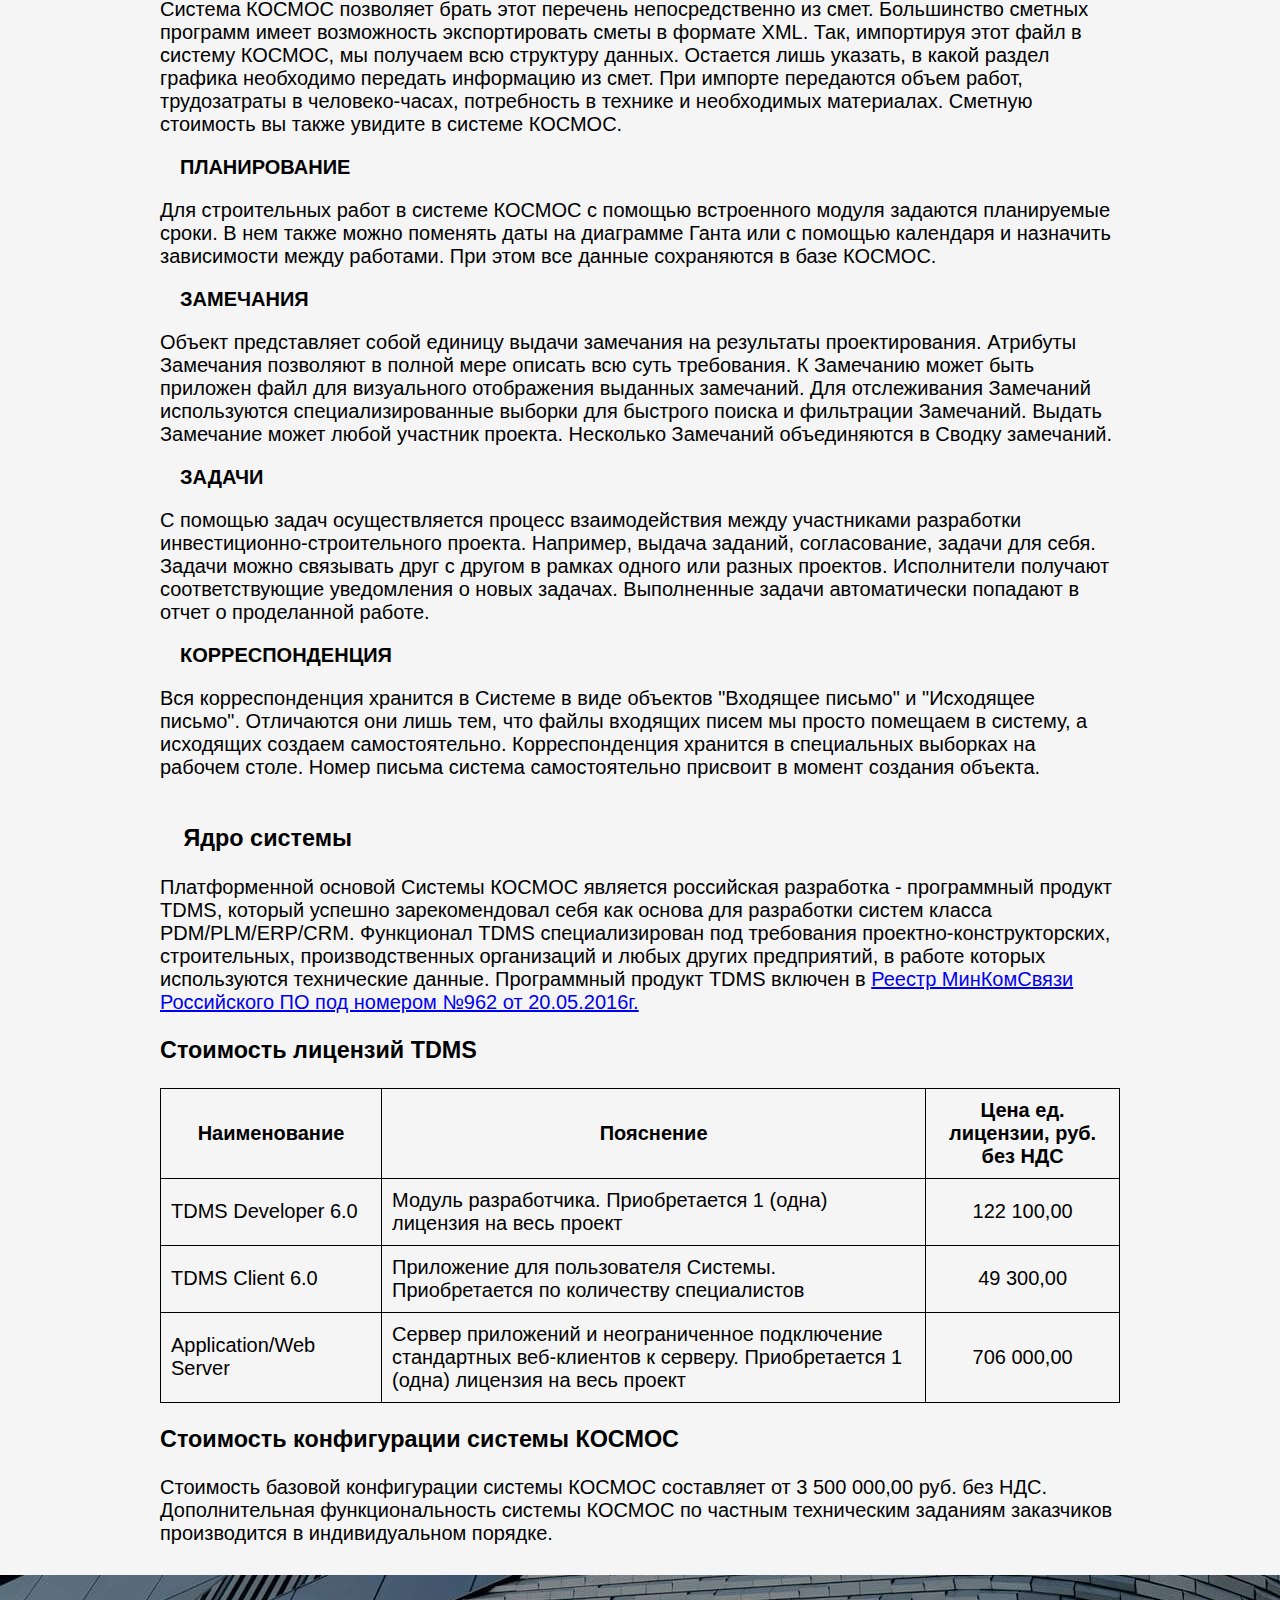
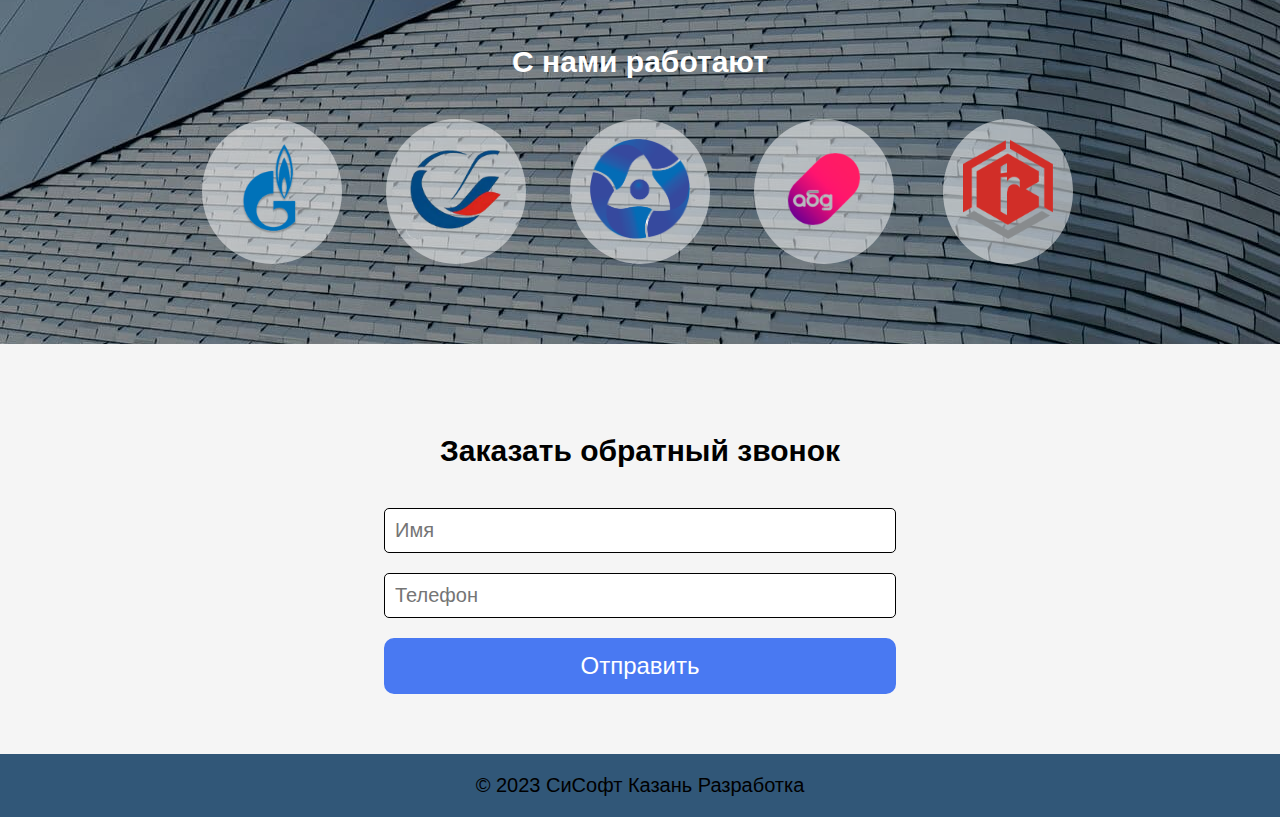
==== commit 0f6cf7e5: "правки имени Сергея и Андрея" ====
--- a/kosmos.html
+++ b/kosmos.html
@@ -54,9 +54,9 @@
 
             <div id="headerLinks" class="header-links header-links-display">
                 <ul class="header-list">
-                    <li><a href="#firstview" class="header-link mobile-button">Видеопрезентация</a></li>
-                    <li><a href="#advantage" class="header-link mobile-button">Функционал</a></li>
-                    <li><a href="#clients" class="header-link mobile-button">С нами работают</a></li>
+                    <li><a href="kosmos.html" class="header-link mobile-button">КОСМОС</a></li>
+                    <li><a href="suprida.html" class="header-link mobile-button">СУПРИДА</a></li>
+                    <li><a href="tim.html" class="header-link mobile-button">Внедрение ТИМ</a></li>
                 </ul>
             </div>
         </div>
@@ -81,7 +81,7 @@
     <div class="advantage" id="advantage" style="height: auto;">
         <div class="container">
             <div class="text_container">
-                <h4 class="text_caption_style">ФУНКЦИИ СИСТЕМЫ КОСМОС</h4>
+                <h4 class="text_caption_style">Идейная основа системы КОСМОС</h4>
                 <p class="text_style">
                     Система КОСМОС (КОмплексная Система Мониторинга Объекта Строительства) представляет собой единое
                     информационное пространство для всех участников инвестиционно-строительного проекта, позволяющее
@@ -89,6 +89,8 @@
                     Система КОСМОС состоит из набора модулей. Каждый модуль - это набор функций, с помощью которых у
                     пользователя появляется возможность упростить работу над проектом.
                 </p>
+
+                <h3 class="text_caption_style">Модули КОСМОС:</h3>
 
                 <h4 class="text_caption_style">ПРЕДСТАВЛЕНИЕ ИНФОРМАЦИИ</h4>
                 <p class="text_style">
@@ -143,11 +145,19 @@
                     система самостоятельно присвоит в момент создания объекта.
                 </p>
 
+                <h3 class="text_caption_style" style="margin-top:2em;">Ядро системы</h3>
+                <p class="text_style">
+                    Платформенной основой Системы КОСМОС является российская разработка - программный продукт TDMS, который успешно
+                    зарекомендовал себя как основа для разработки систем класса PDM/PLM/ERP/CRM. Функционал TDMS специализирован под требования проектно-конструкторских, строительных, производственных
+                    организаций и любых других предприятий, в работе которых используются технические данные. Программный продукт TDMS включен в 
+                    <a target="_blank" href="https://reestr.digital.gov.ru/reestr/302311/?sphrase_id=2823817">Реестр МинКомСвязи Российского ПО под номером №962 от 20.05.2016г.</a>
+                </p>
+
                 <h3>Стоимость лицензий TDMS</h3>
                 <table class="table_price">
                     <thead>
                         <tr>
-                            <th>Наименование</th>
+                            <th style="width:200px;">Наименование</th>
                             <th>Пояснение</th>
                             <th>Цена ед. лицензии, руб. без НДС</th>
                         </tr>
@@ -164,7 +174,7 @@
                             <td>49 300,00</td>
                         </tr>
                         <tr>
-                            <td>pplication/Web Server</td>
+                            <td>Application/Web Server</td>
                             <td>Сервер приложений и неограниченное подключение стандартных веб-клиентов к серверу.
                                 Приобретается 1 (одна) лицензия на весь проект</td>
                             <td>706 000,00</td>
@@ -172,8 +182,11 @@
                     </tbody>
                 </table>
 
-                <h4 style="font-style: italic;">Стоимость базовой конфигурации системы КОСМОС от 3 500 000,00 руб. без
-                    НДС</h4>
+                <h3>Стоимость конфигурации системы КОСМОС</h3>
+                <p class="text_style">Стоимость базовой конфигурации системы КОСМОС составляет от 3 500
+                    000,00 руб. без НДС. Дополнительная функциональность системы КОСМОС по частным техническим заданиям заказчиков производится в
+                    индивидуальном порядке.
+                </p>
             </div>
         </div>
     </div>
--- a/styles/style.css
+++ b/styles/style.css
@@ -1,5 +1,5 @@
 body {
-    background: url("../images/background.jpg") no-repeat;
+    background: url("../images/background.jpg") repeat;
     padding: 0px;
     margin: 0px;
     font-size: 20px;
@@ -206,8 +206,6 @@
 .text_container {
     background-color: whitesmoke;
     padding: 1em;
-    height: 500px;
-    overflow-y: scroll;
 }
 
 .text_container p {
@@ -226,8 +224,13 @@
     padding: 0px;
 }
 
+.text_list_caption {
+    font-style: italic;
+    padding-left:2em;
+}
+
 .table_price {
-    margin:1em;
+    margin:0px;
     border:1px solid black;
     border-collapse: collapse;
 }
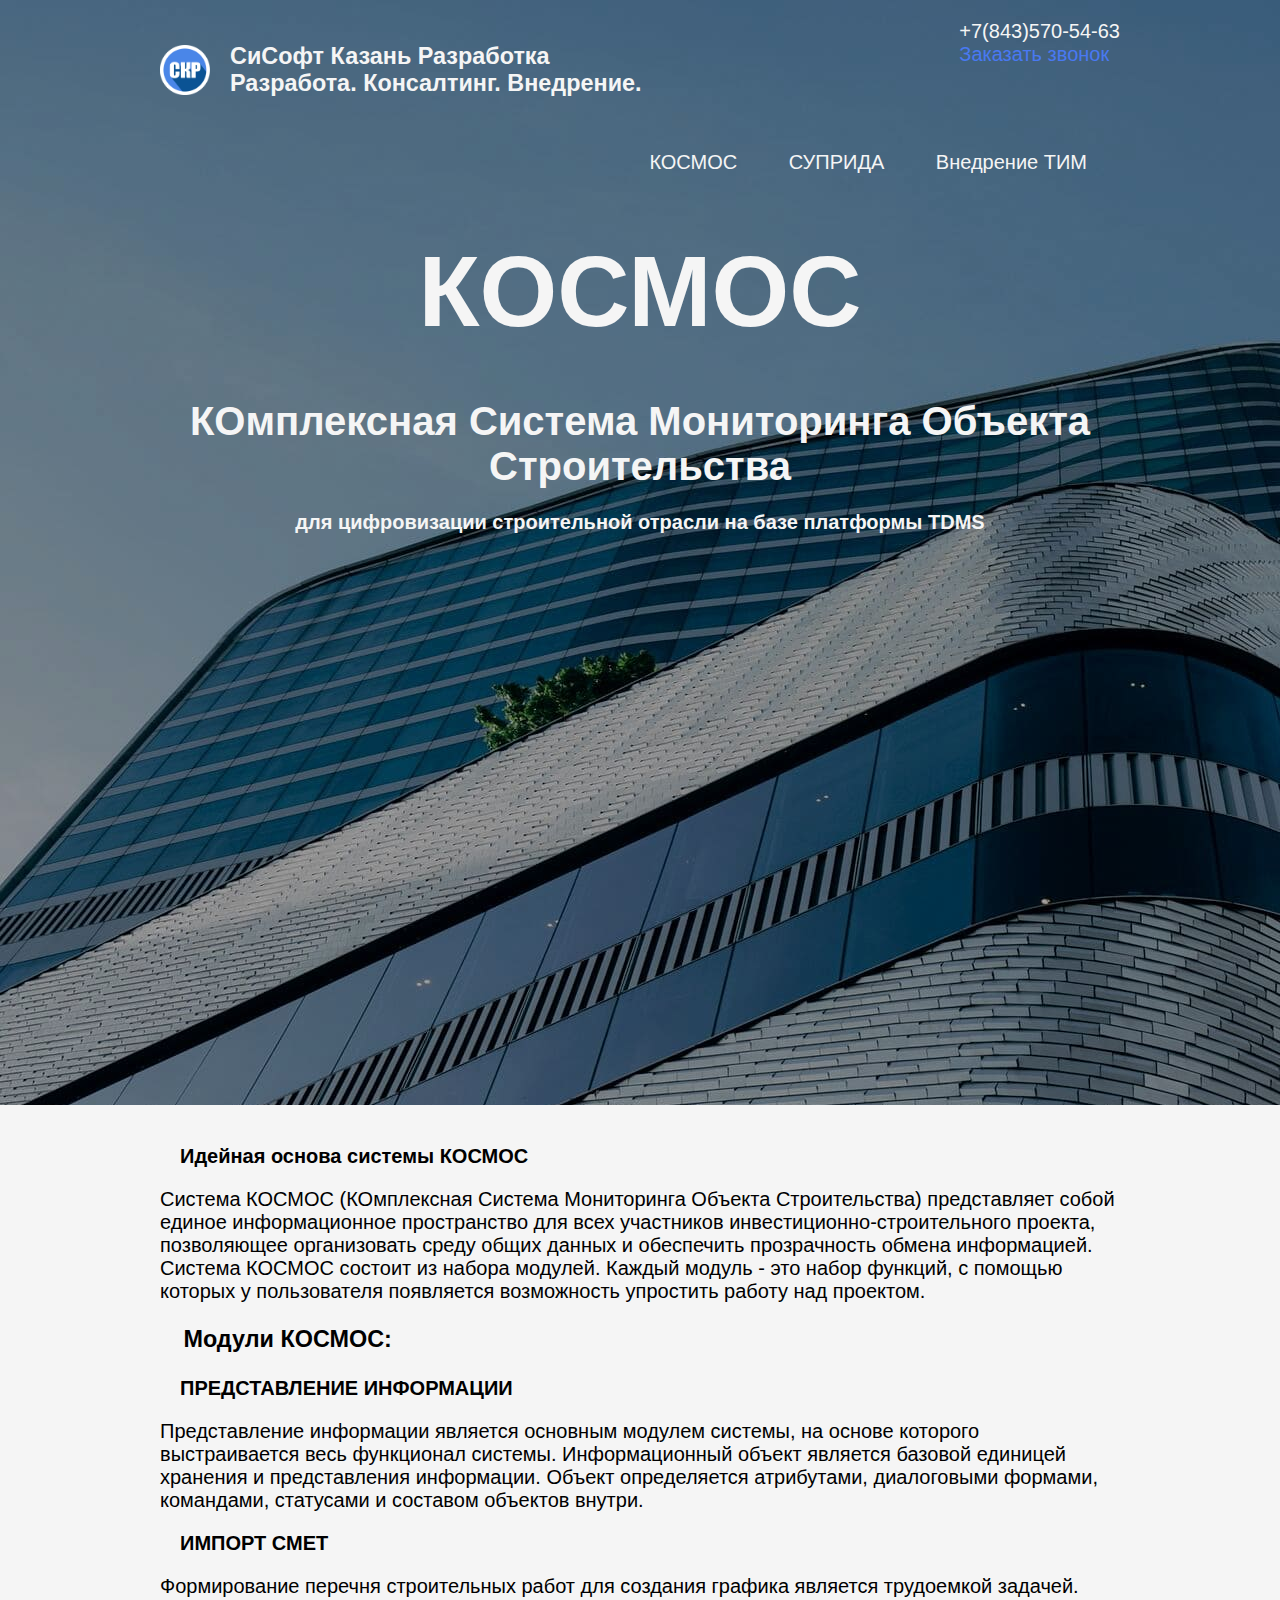
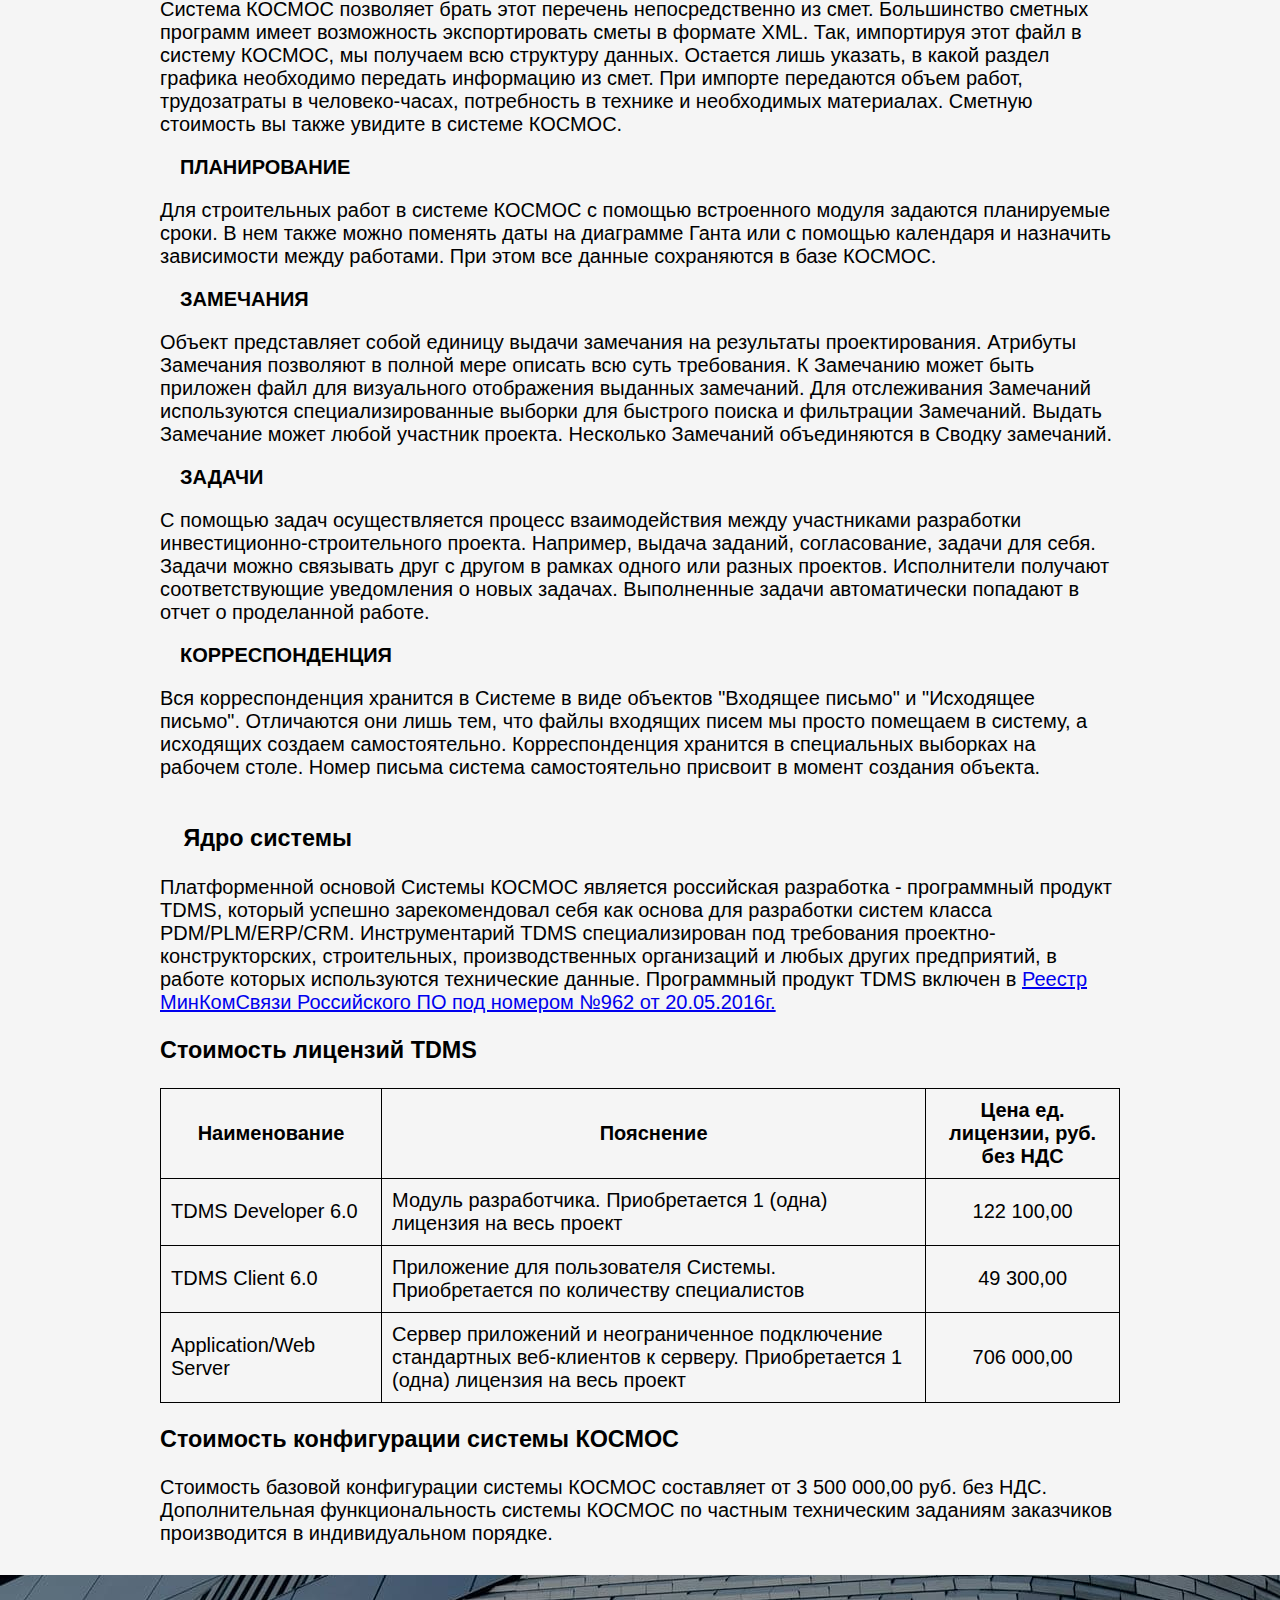
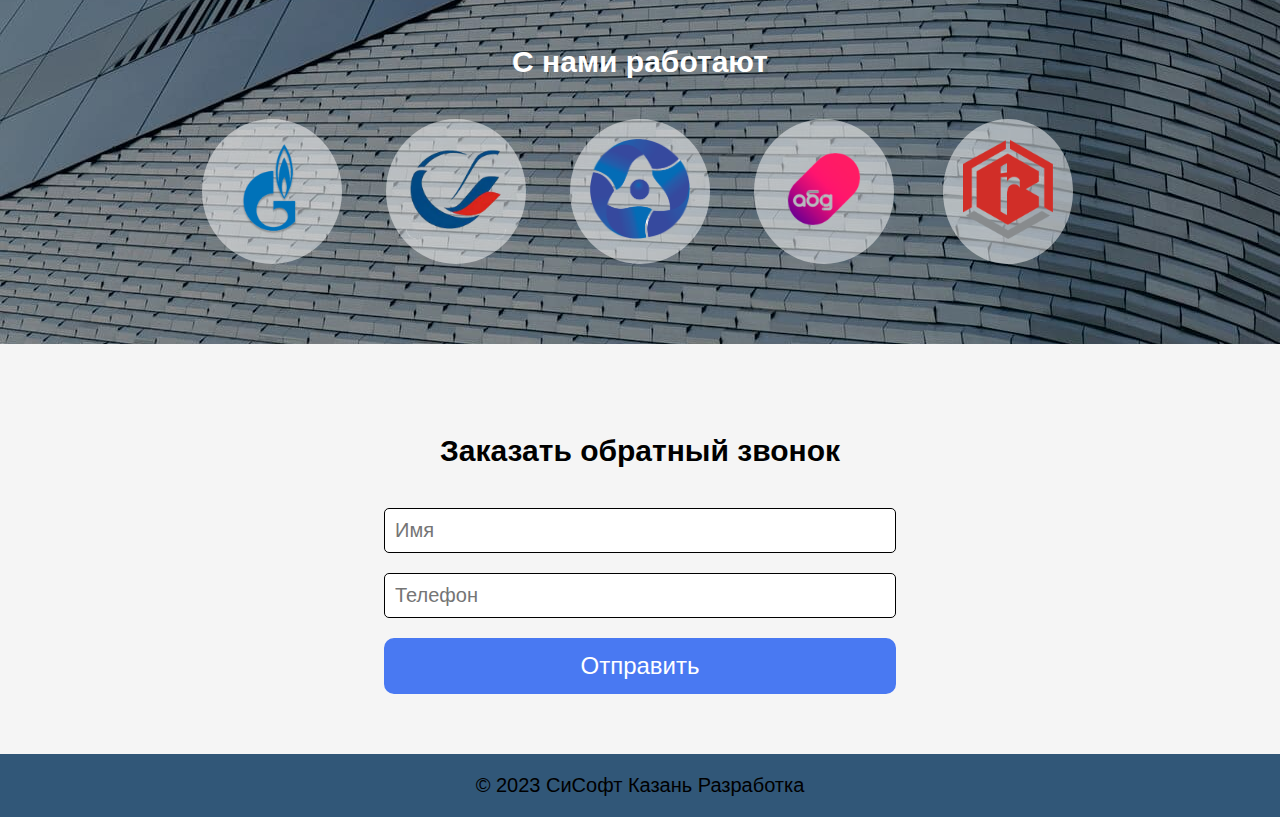
==== commit 70e5c548: "новые правки" ====
--- a/kosmos.html
+++ b/kosmos.html
@@ -148,7 +148,7 @@
                 <h3 class="text_caption_style" style="margin-top:2em;">Ядро системы</h3>
                 <p class="text_style">
                     Платформенной основой Системы КОСМОС является российская разработка - программный продукт TDMS, который успешно
-                    зарекомендовал себя как основа для разработки систем класса PDM/PLM/ERP/CRM. Функционал TDMS специализирован под требования проектно-конструкторских, строительных, производственных
+                    зарекомендовал себя как основа для разработки систем класса PDM/PLM/ERP/CRM. Инструментарий TDMS специализирован под требования проектно-конструкторских, строительных, производственных
                     организаций и любых других предприятий, в работе которых используются технические данные. Программный продукт TDMS включен в 
                     <a target="_blank" href="https://reestr.digital.gov.ru/reestr/302311/?sphrase_id=2823817">Реестр МинКомСвязи Российского ПО под номером №962 от 20.05.2016г.</a>
                 </p>
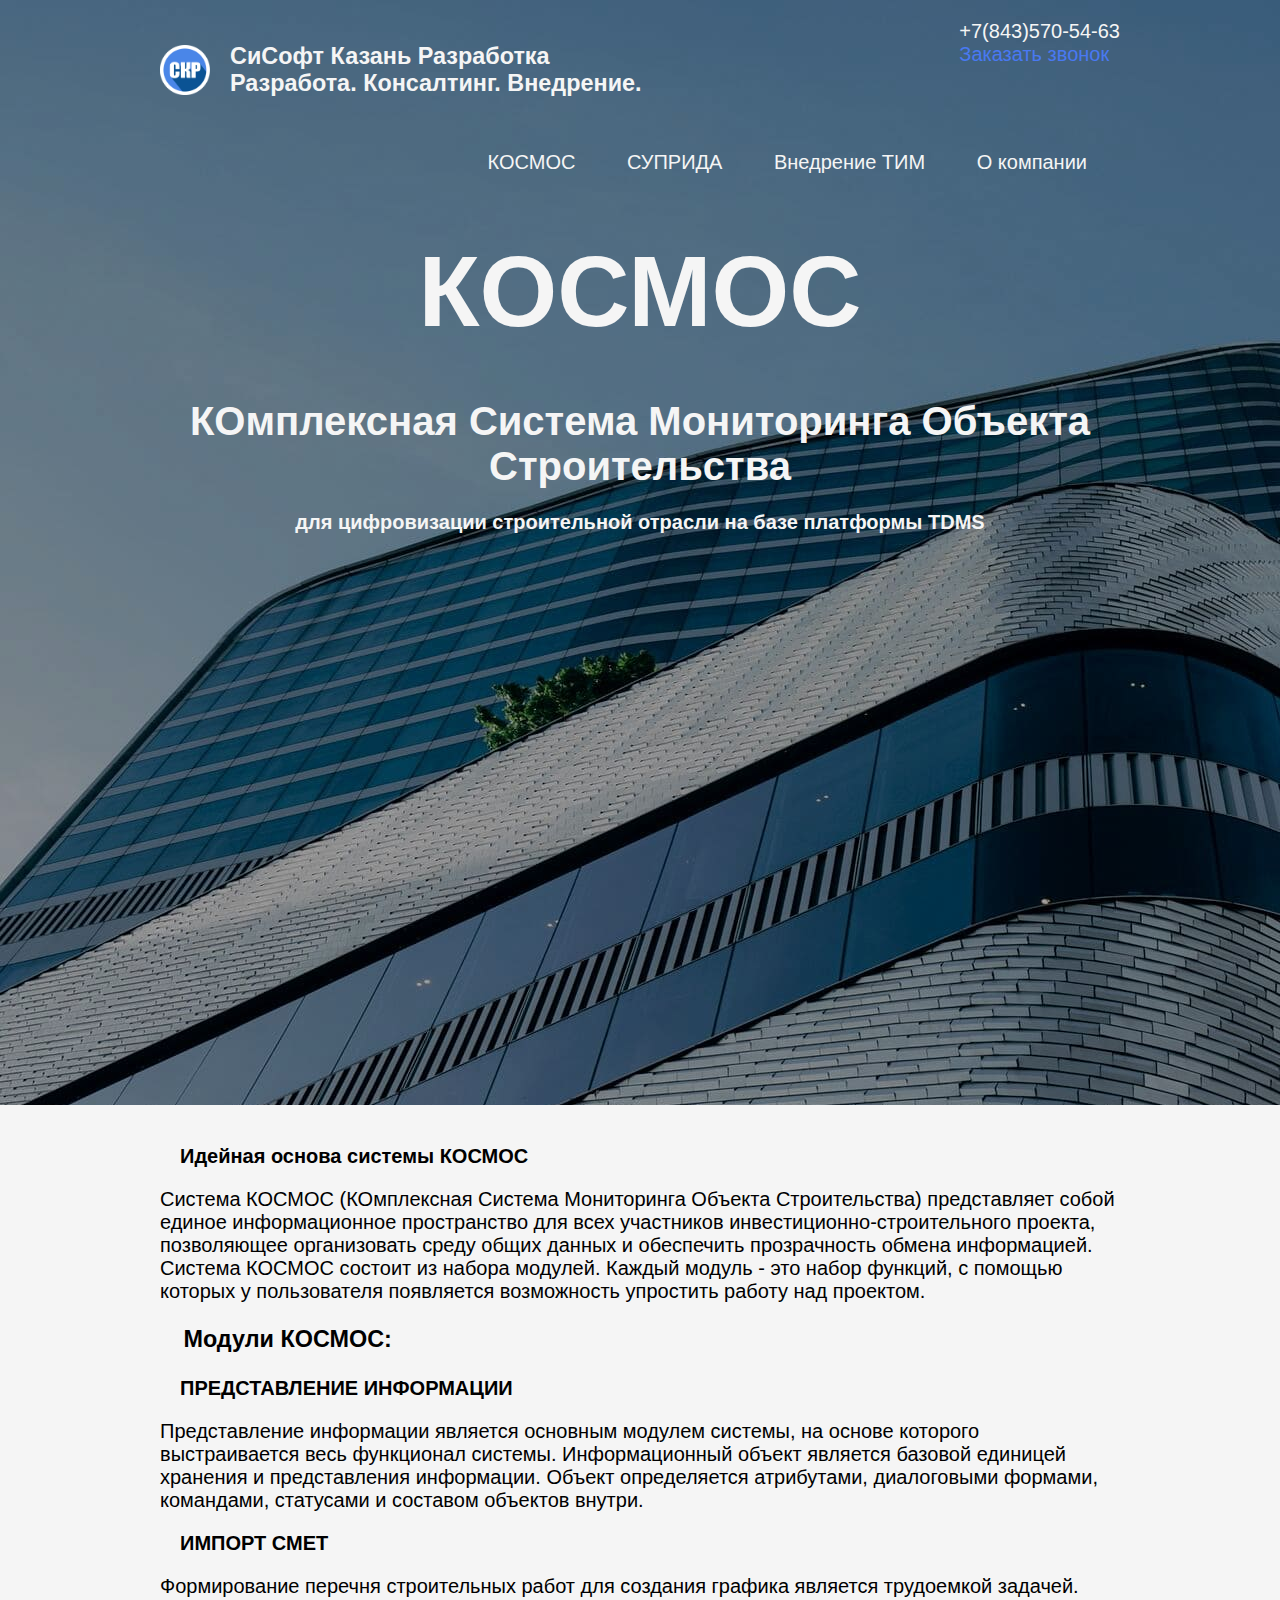
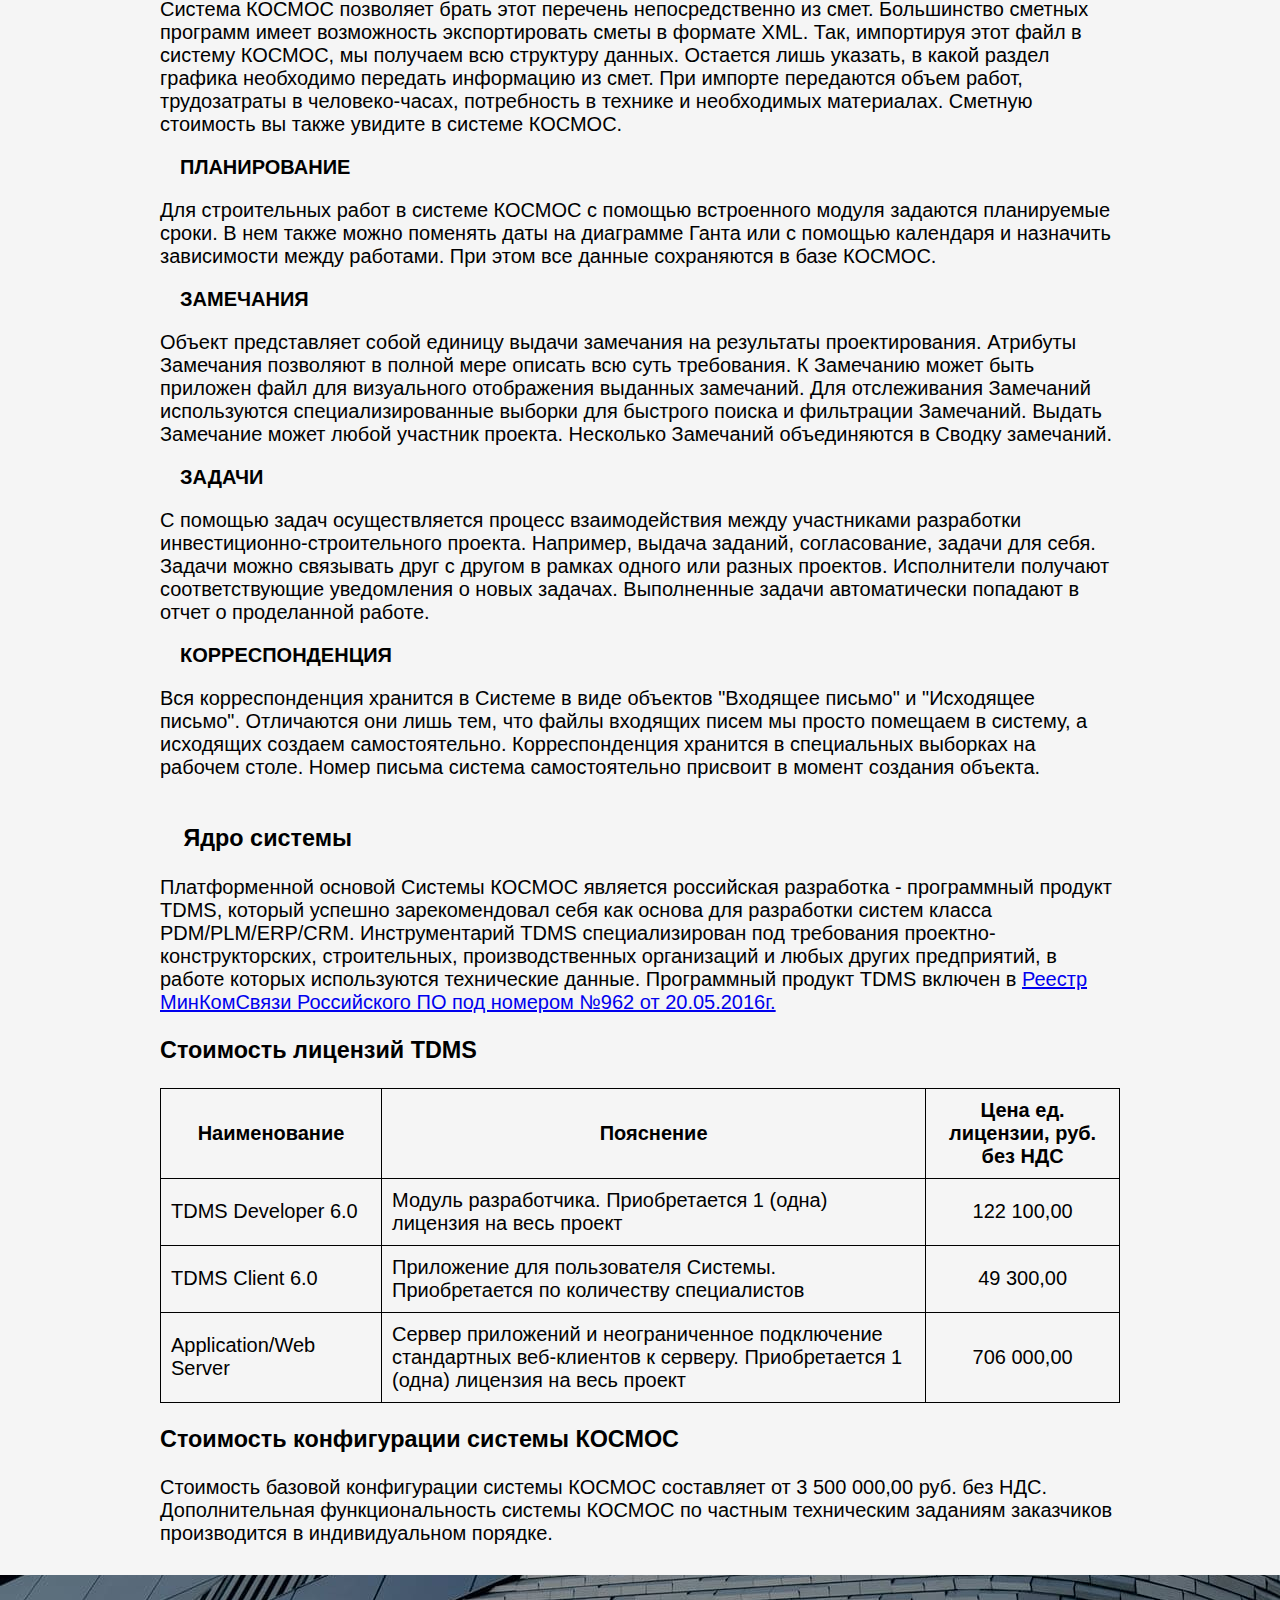
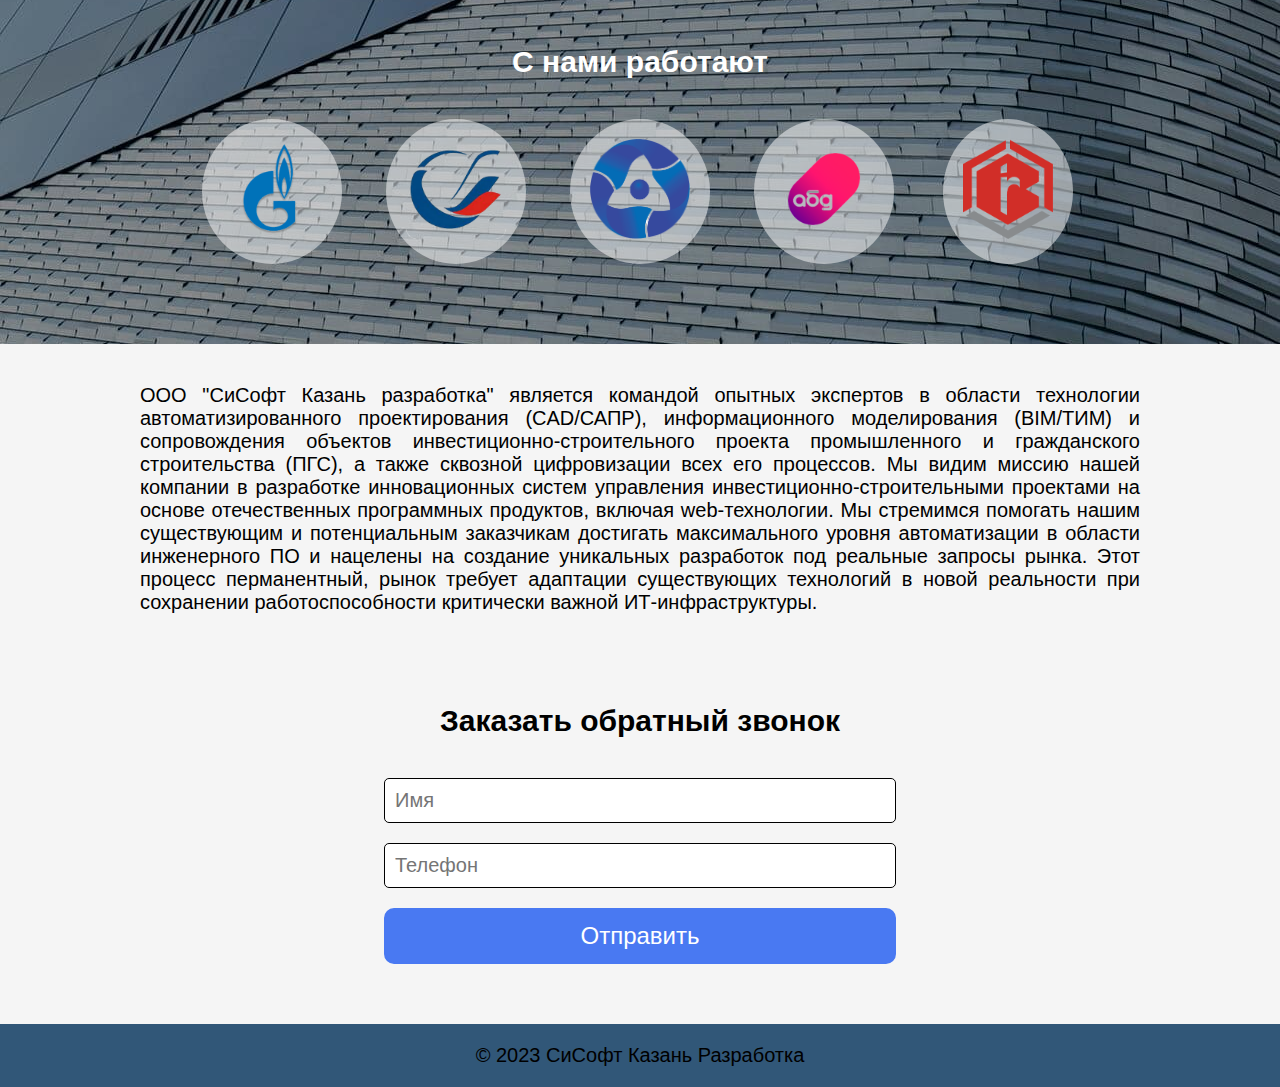
==== commit fd85de81: "добавил вкладку о компании на все листы" ====
--- a/kosmos.html
+++ b/kosmos.html
@@ -57,6 +57,7 @@
                     <li><a href="kosmos.html" class="header-link mobile-button">КОСМОС</a></li>
                     <li><a href="suprida.html" class="header-link mobile-button">СУПРИДА</a></li>
                     <li><a href="tim.html" class="header-link mobile-button">Внедрение ТИМ</a></li>
+                    <li><a href="#company" class="header-link mobile-button">О компании</a></li>
                 </ul>
             </div>
         </div>
@@ -252,6 +253,20 @@
         </div>
     </div>
 
+    <div id="company" class="clients text_container" style="padding-bottom: 0px;">
+        <div class="container" style="text-align: justify;">
+            ООО "СиСофт Казань разработка" является командой опытных экспертов в области технологии автоматизированного
+            проектирования (CAD/САПР), информационного моделирования (BIM/ТИМ) и сопровождения объектов
+            инвестиционно-строительного проекта промышленного и гражданского строительства (ПГС), а также сквозной
+            цифровизации всех его процессов. Мы видим миссию нашей компании в разработке инновационных систем управления
+            инвестиционно-строительными проектами на основе отечественных программных продуктов, включая web-технологии.
+            Мы стремимся помогать нашим существующим и потенциальным заказчикам достигать максимального уровня
+            автоматизации в области инженерного ПО и нацелены на создание уникальных разработок под реальные запросы
+            рынка. Этот процесс перманентный, рынок требует адаптации существующих технологий в новой реальности при
+            сохранении работоспособности критически важной ИТ-инфраструктуры.
+        </div>
+    </div>
+
     <div class="form" id="form">
         <div class="container">
             <h2 class="caption">Заказать обратный звонок</h2>
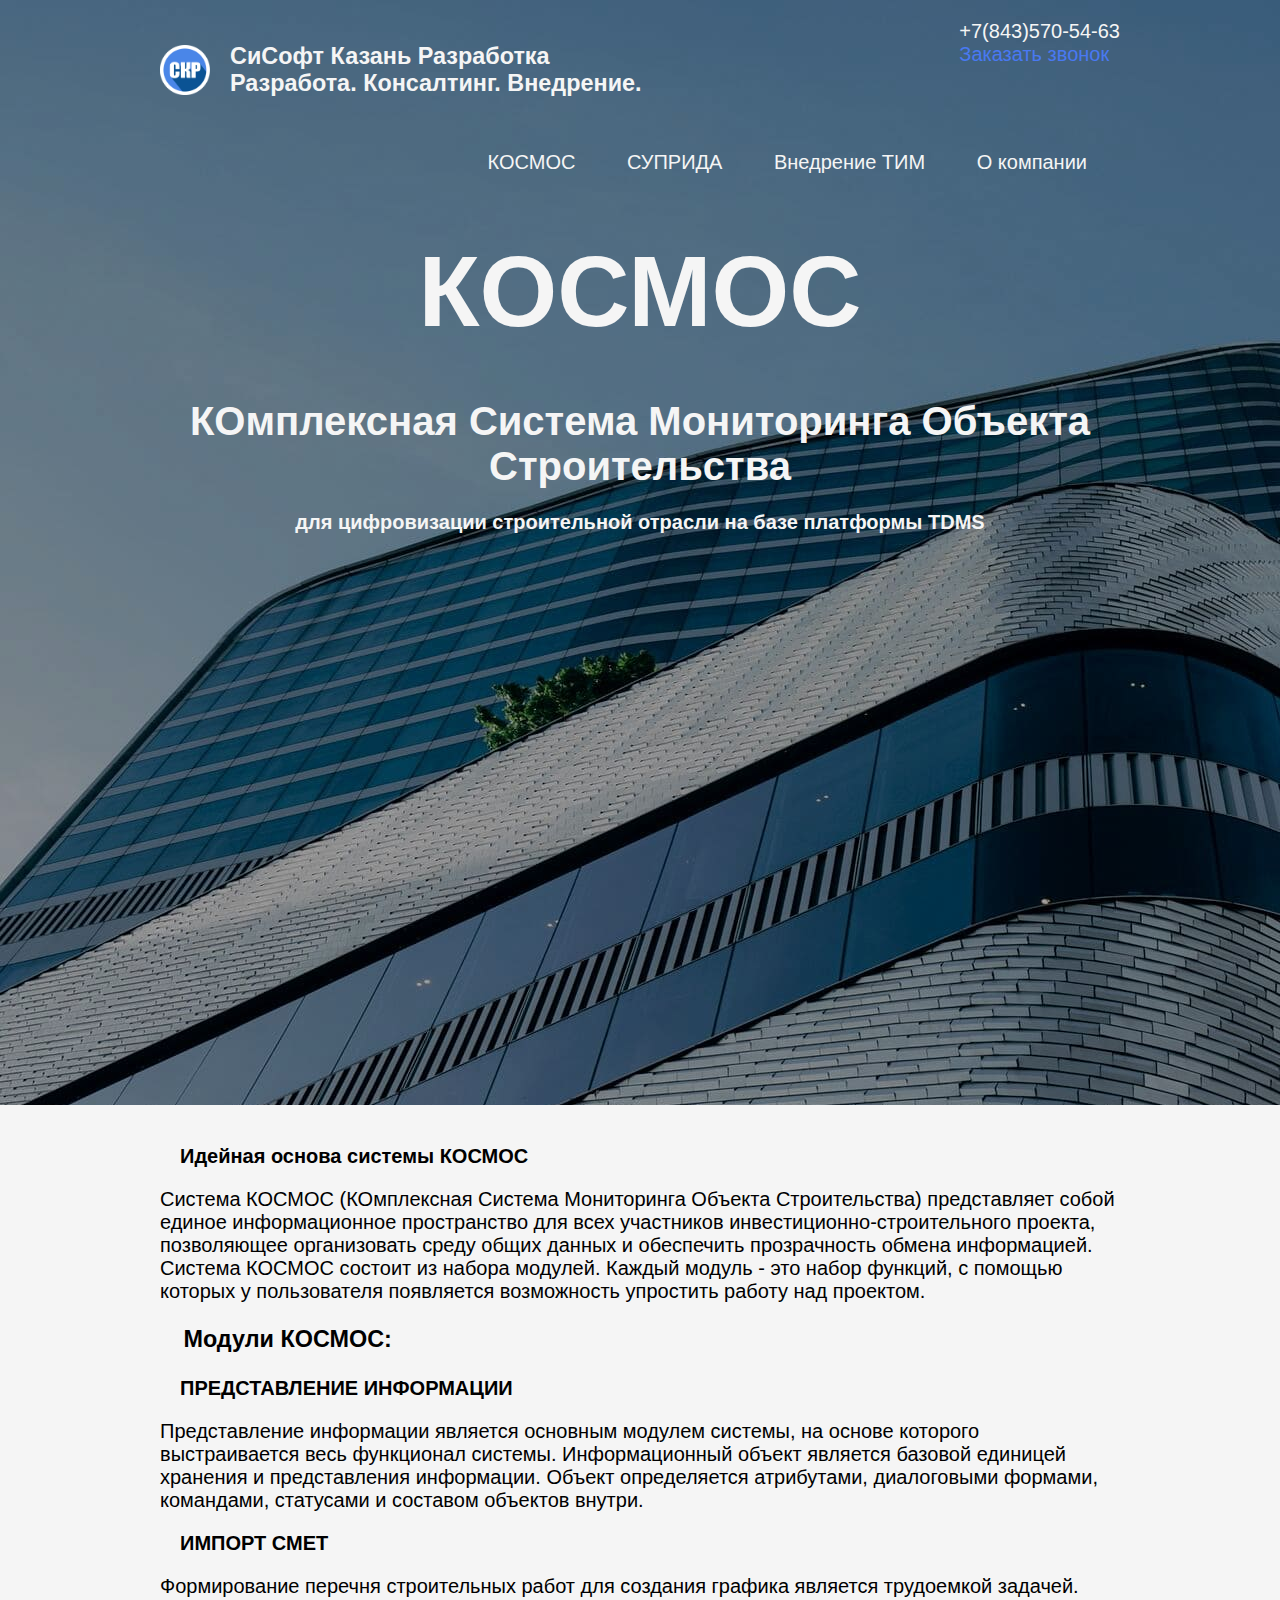
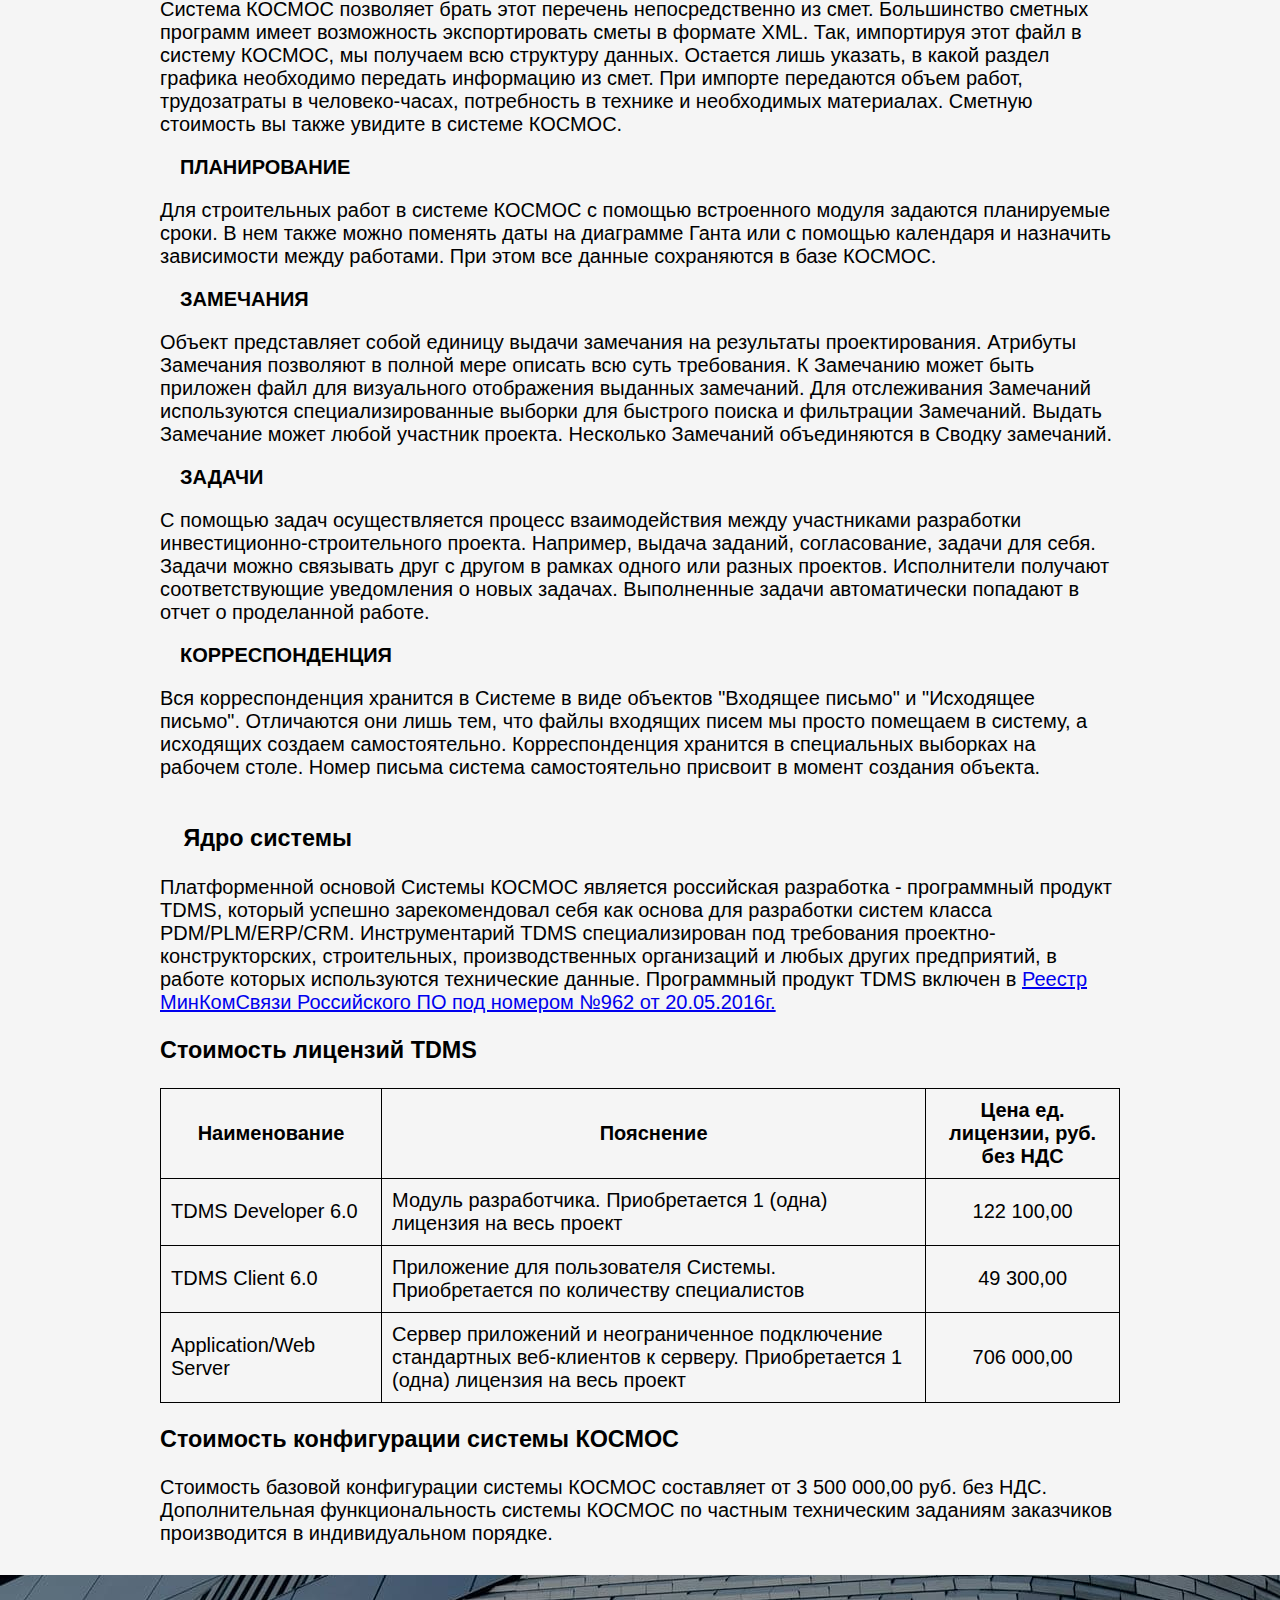
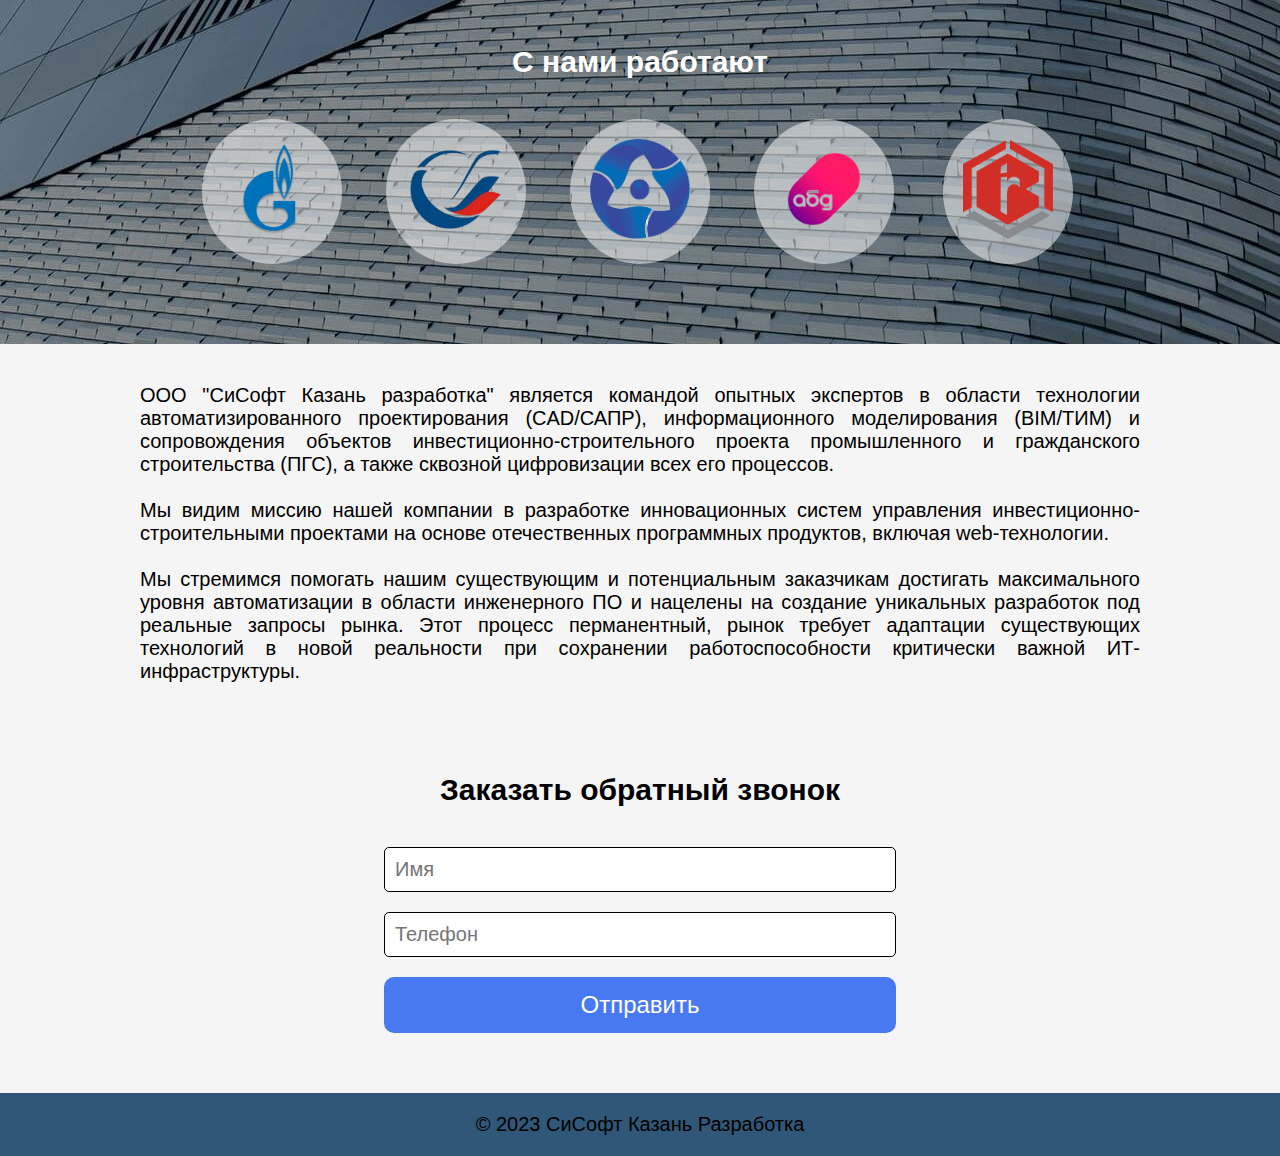
==== commit 16bd213e: "правки" ====
--- a/kosmos.html
+++ b/kosmos.html
@@ -258,8 +258,11 @@
             ООО "СиСофт Казань разработка" является командой опытных экспертов в области технологии автоматизированного
             проектирования (CAD/САПР), информационного моделирования (BIM/ТИМ) и сопровождения объектов
             инвестиционно-строительного проекта промышленного и гражданского строительства (ПГС), а также сквозной
-            цифровизации всех его процессов. Мы видим миссию нашей компании в разработке инновационных систем управления
+            цифровизации всех его процессов. 
+            <br><br>
+            Мы видим миссию нашей компании в разработке инновационных систем управления
             инвестиционно-строительными проектами на основе отечественных программных продуктов, включая web-технологии.
+            <br><br>
             Мы стремимся помогать нашим существующим и потенциальным заказчикам достигать максимального уровня
             автоматизации в области инженерного ПО и нацелены на создание уникальных разработок под реальные запросы
             рынка. Этот процесс перманентный, рынок требует адаптации существующих технологий в новой реальности при
